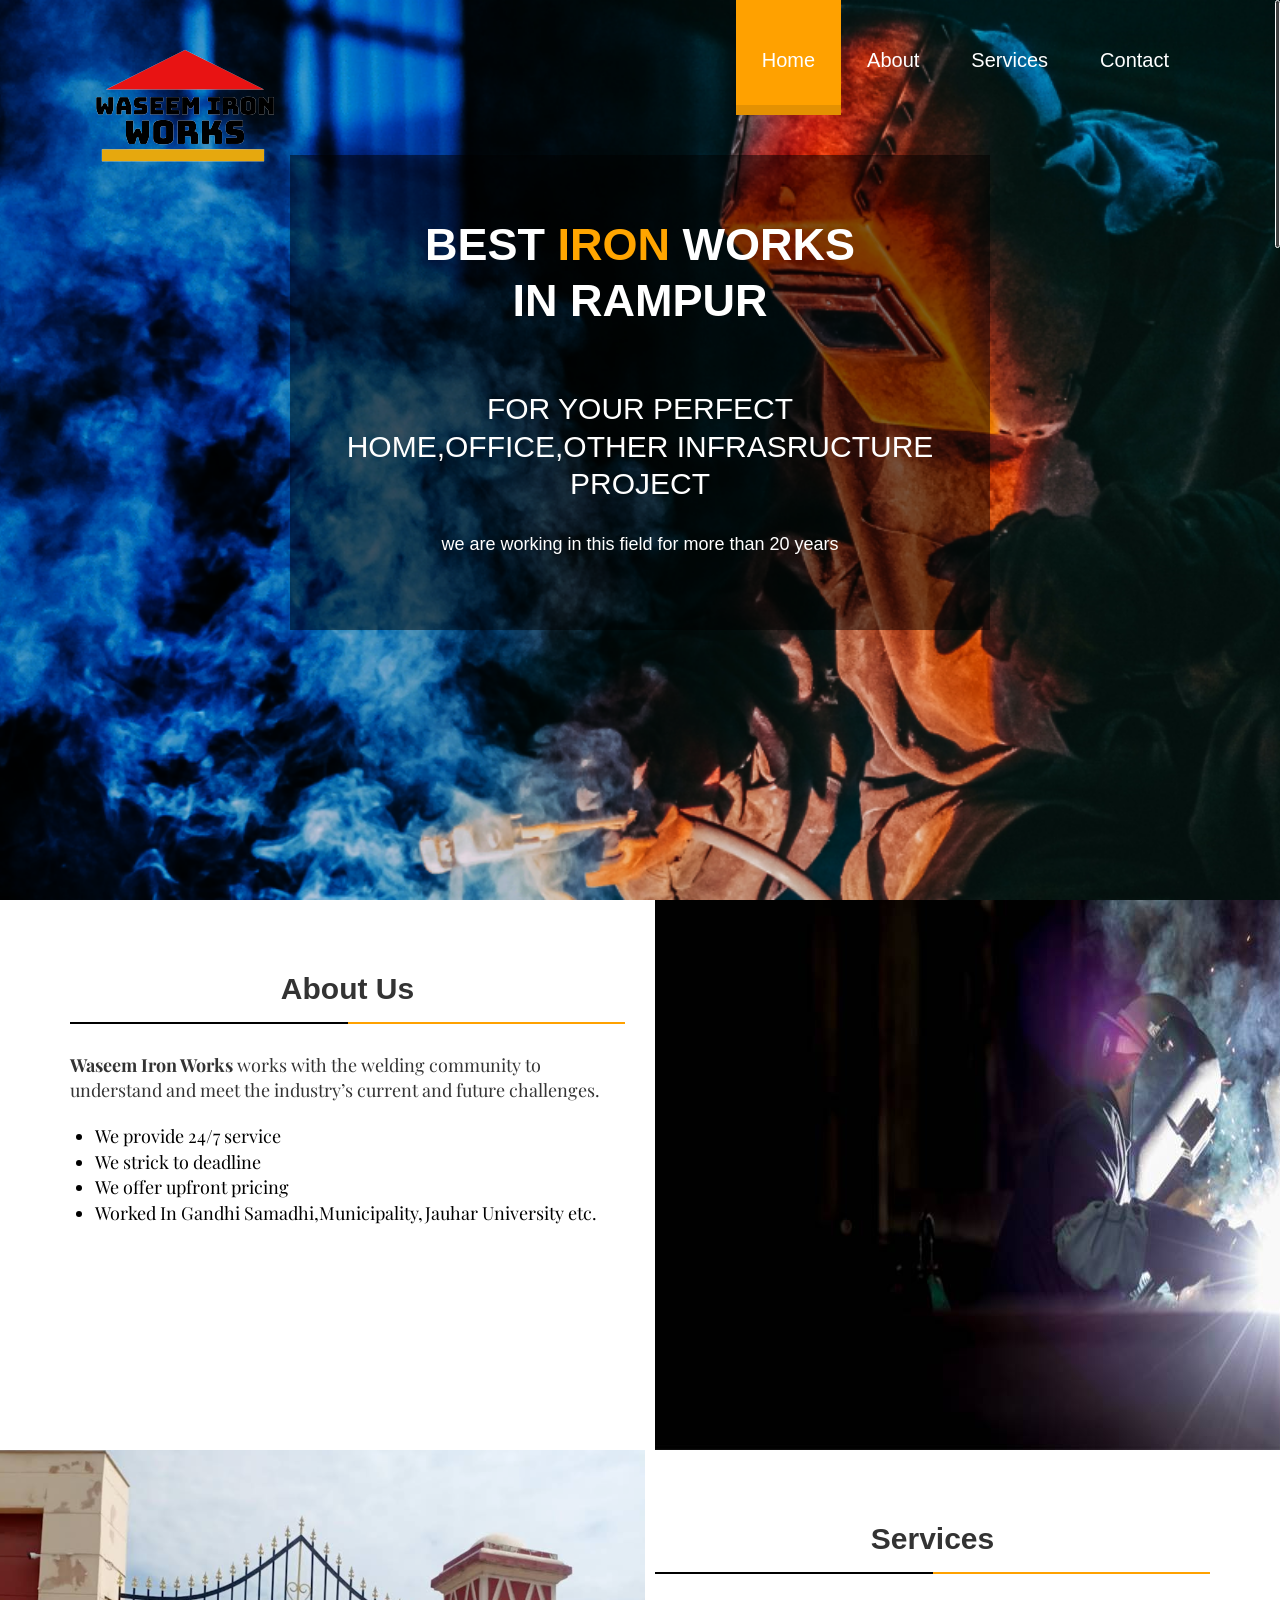
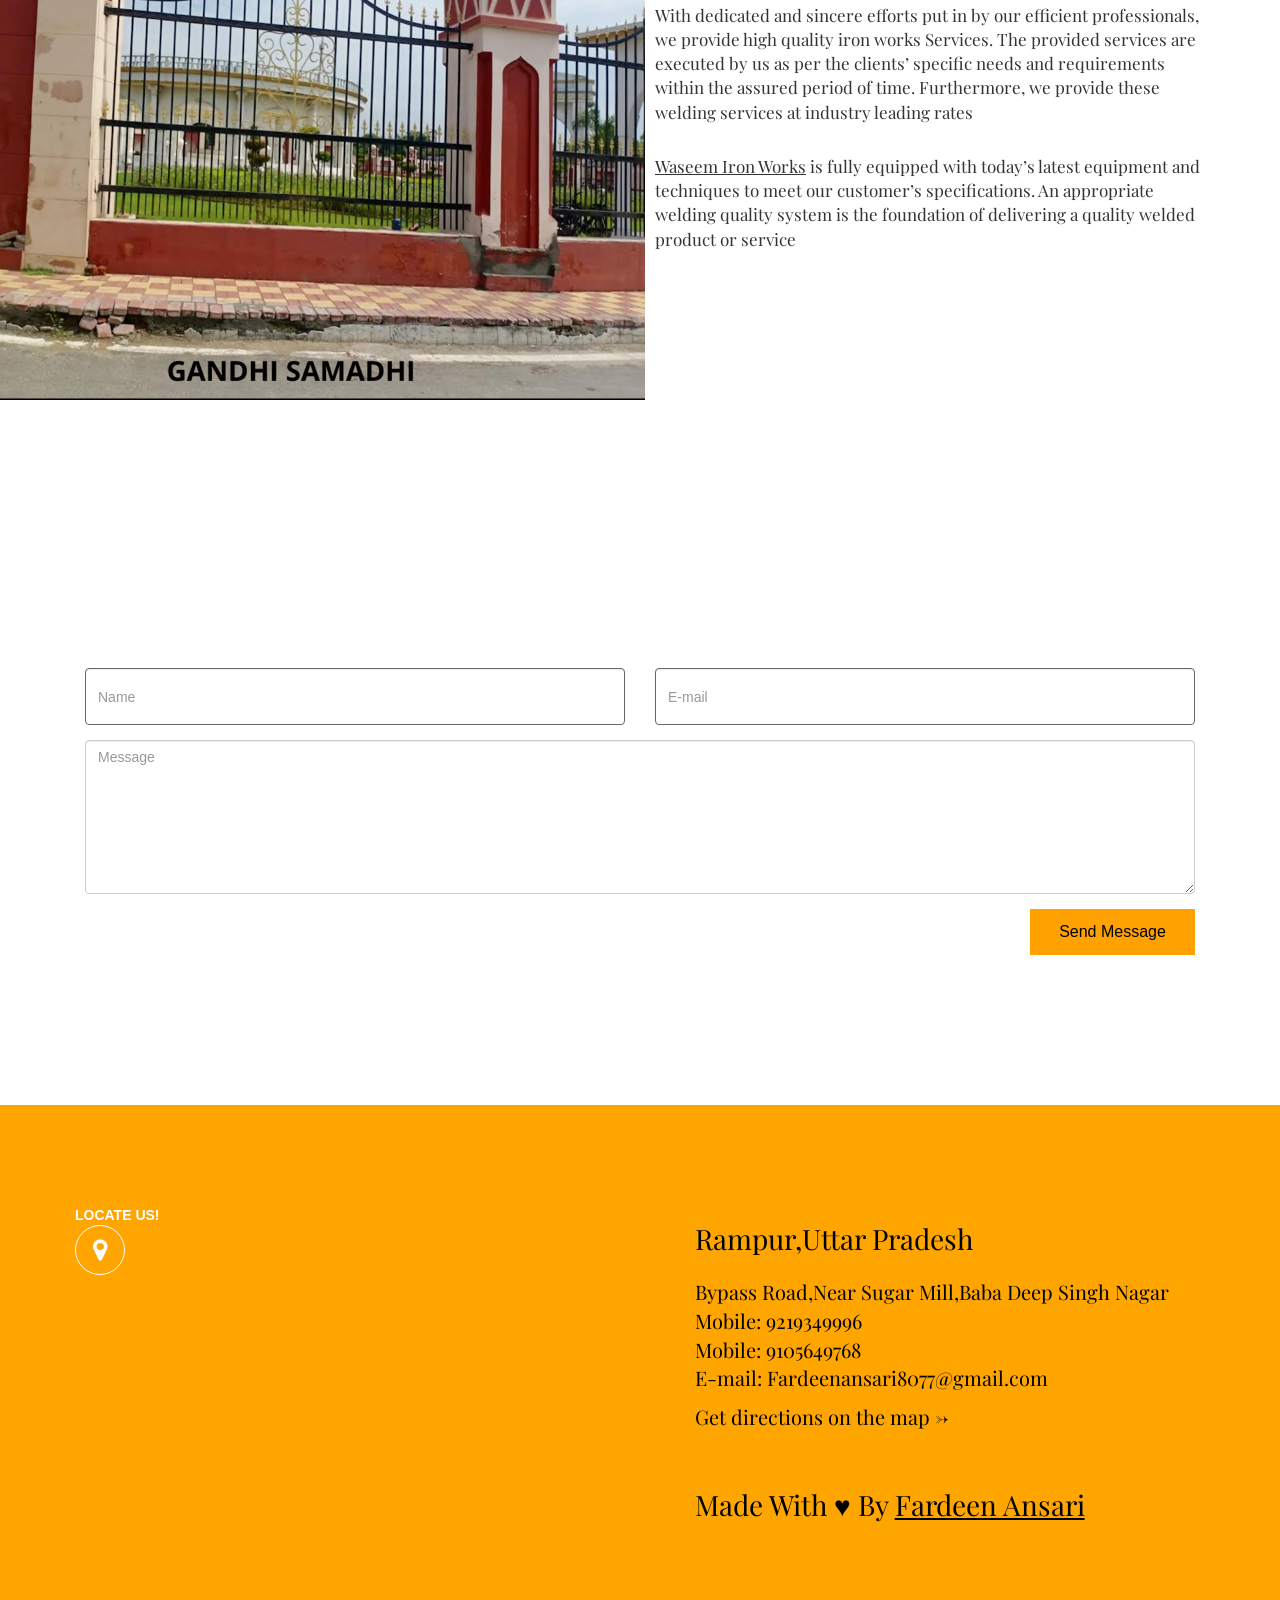
==== index.html @ 5ea8004b "Add files via upload" ====
<!DOCTYPE html>
<!--
	Be by TEMPLATE STOCK
	templatestock.co @templatestock
	Released for free under the Creative Commons Attribution 3.0 license (templated.co/license)
-->
<html lang="en">

<head>
    <script async src="https://pagead2.googlesyndication.com/pagead/js/adsbygoogle.js?client=ca-pub-7844459286275274"
     crossorigin="anonymous"></script>
    <!-- Global site tag (gtag.js) - Google Analytics -->
<script async src="https://www.googletagmanager.com/gtag/js?id=G-EFXDH7WCR5"></script>
<script>
  window.dataLayer = window.dataLayer || [];
  function gtag(){dataLayer.push(arguments);}
  gtag('js', new Date());

  gtag('config', 'G-EFXDH7WCR5');
</script>
<script>(function(w,d,s,l,i){w[l]=w[l]||[];w[l].push({'gtm.start':
new Date().getTime(),event:'gtm.js'});var f=d.getElementsByTagName(s)[0],
j=d.createElement(s),dl=l!='dataLayer'?'&l='+l:'';j.async=true;j.src=
'https://www.googletagmanager.com/gtm.js?id='+i+dl;f.parentNode.insertBefore(j,f);
})(window,document,'script','dataLayer','GTM-P49RJPG');</script>
<!-- End Google Tag Manager -->
    <meta charset="utf-8">
    <meta http-equiv="X-UA-Compatible" content="IE=edge">
    <meta name="viewport" content="width=device-width, initial-scale=1">
    <meta name="description" content="">
    <meta name="author" content="">
    <title>Waseem Iron Works| Best iron work in Rampur</title>
    <link rel="shortcut icon" type="image/png" href="assets/img/android-icon-96x96.png">

    <!-- =============== Bootstrap Core CSS =============== -->
    <link rel="stylesheet" href="assets/css/bootstrap.min.css" type="text/css">
    <!-- =============== fonts awesome =============== -->
    <link rel="stylesheet" href="assets/font/css/font-awesome.min.css" type="text/css">
    <!-- =============== Plugin CSS =============== -->
    <link rel="stylesheet" href="assets/css/animate.min.css" type="text/css">
    <!-- =============== Custom CSS =============== -->
    <link rel="stylesheet" href="assets/css/style.css" type="text/css">
    <!-- =============== Owl Carousel Assets =============== -->
    <link href="assets/owl-carousel/owl.carousel.css" rel="stylesheet">
    <link href="assets/owl-carousel/owl.theme.css" rel="stylesheet">
	
	 <link rel="stylesheet" href="assets/css/isotope-docs.css" media="screen">
	  <link rel="stylesheet" href="assets/css/baguetteBox.css">
      <link rel="preconnect" href="https://fonts.googleapis.com">
<link rel="preconnect" href="https://fonts.gstatic.com" crossorigin>
<link href="https://fonts.googleapis.com/css2?family=Playfair+Display:wght@600&display=swap" rel="stylesheet">
<meta name="google-site-verification" content="4wvTnn_7hhYgjQVnH9jibUwGyBnIuCoTpG7QRl6YNvE" />

    <!-- HTML5 Shim and Respond.js IE8 support of HTML5 elements and media queries -->
    <!-- WARNING: Respond.js doesn't work if you view the page via file:// -->
    <!--[if lt IE 9]>
        <script src="https://oss.maxcdn.com/libs/html5shiv/3.7.0/html5shiv.js"></script>
        <script src="https://oss.maxcdn.com/libs/respond.js/1.4.2/respond.min.js"></script>
    <![endif]-->
	
</head>

<body>
    <!-- Google Tag Manager (noscript) -->
<noscript><iframe src="https://www.googletagmanager.com/ns.html?id=GTM-P49RJPG"
height="0" width="0" style="display:none;visibility:hidden"></iframe></noscript>
<!-- End Google Tag Manager (noscript) -->
    <!-- =============== Preloader =============== -->
    <div id="preloader">
        <div id="loading">
		<img width="256" height="32" src="assets/img/loading-cylon-red.svg">	
        </div>
    </div>
    <!-- =============== nav =============== -->
    <nav id="mainNav" class="navbar navbar-default navbar-fixed-top">
        <div class="container">
            <div class="container-fluid">
                <!-- Brand and toggle get grouped for better mobile display -->
                <div class="navbar-header">
                    <button type="button" class="navbar-toggle collapsed" data-toggle="collapse" data-target="#bs-example-navbar-collapse-1">
                        <span class="sr-only">Toggle navigation</span>
                        <span class="icon-bar"></span>
                        <span class="icon-bar"></span>
                        <span class="icon-bar"></span>
                    </button>
                    <a class="navbar-brand" href="#"><img src="assets/img/logo.png" alt="Logo">
                    </a>
                </div>

                <!-- Collect the nav links, forms, and other content for toggling -->

                <div class="collapse navbar-collapse" id="bs-example-navbar-collapse-1">
                    <ul class="nav navbar-nav navbar-right">
						<li>
                            <a class="page-scroll" href="#home">Home</a>
                        </li>
                        <li>
                            <a class="page-scroll" href="#about">About</a>
                        </li>
                        <li>
                            <a class="page-scroll" href="#Services">Services</a>
                        </li>
                    	<li>
                            <a class="page-scroll" href="#contact">Contact</a>
                        </li>
                    </ul>
                </div>
                <!-- =============== navbar-collapse =============== -->

            </div>
        </div>
        <!-- =============== container-fluid =============== -->
    </nav>
    <!-- =============== header =============== -->
    <header id="home" class="header">
		<!-- =============== container =============== -->
        <div class="container">
            <div class="header-content row">
				

				<div id="owl-demo" class="owl-carousel header1">
				  <div>
				  <div class="col-xs-12 col-sm-6 col-md-6 header-text">
                    <h2 class="wow bounceIn animated" data-wow-delay=".40s">BEST <span>IRON</span> WORKS <br/>IN RAMPUR</h2>
                    <h3 class="wow bounceIn animated" data-wow-delay=".50s">FOR YOUR PERFECT HOME,OFFICE,OTHER INFRASRUCTURE PROJECT </h3>
                    <p class="wow bounceIn animated" data-wow-delay=".60s">we are working in this field for more than 20 years</p>
                    <p>
                        
                        </div>
                    </p>
					</div>               
				</div>
				 <div>
				  <div class="col-xs-12 col-sm-6 col-md-6 header-text">
                    <h2 class="wow bounceIn animated" data-wow-delay=".40s">FRIENDLY <span>THIS</span> FOR <br/>YOUR WEBSITE</h2>
                    <h3 class="wow bounceIn animated" data-wow-delay=".50s">FOR YOUR WEBSITE </h3>
                    <p class="wow bounceIn animated" data-wow-delay=".60s">Lorem ipsum dolor sit amet, consectetur adipiscing elit.We ensure sit amet, consectetur adipiscing elit</p>
                    <p>
                
                        </div>
                    
					               
				</div>
				</div>				 
				</div>


                
        </div>
		<!-- =============== container end =============== -->
    </header>
    <!-- =============== About =============== -->
    <section id="about" class="">
		<!-- =============== container =============== -->
        <div class="container">            
            <div class="row">
                <div class="col-xs-12 col-sm-12 col-md-6 wow fadeInDown animated" data-wow-delay=".5s">
                   <h2>About Us</h2>
				   <p> <b>Waseem Iron Works</b> works with the welding community to understand and meet the industry’s current and future challenges. </p>
				   <ul>
					   <li>We provide 24/7 service</li>
					   <li>We strick to deadline</li>
					   <li>We offer upfront pricing</li>
					   <li>Worked In Gandhi Samadhi,Municipality,Jauhar University etc.</li>
				   </ul>
                  </div>
                  <div class="col-xs-12 col-sm-12 col-md-6 wow fadeInRight animated" data-wow-delay=".5s">
                     <img src="assets/img/about-img.jpg"/>               
                  </div>     
            </div>
        </div>   
		<!-- =============== container end =============== -->		
      
		<!-- =============== container end =============== -->		
    </section>	
	<!-- =============== Services =============== -->
    <section id="Services" class="">
		<!-- =============== container =============== -->
        <div class="container">            
            <div class="row">
			 <div class="col-xs-12 col-sm-12 col-md-6 wow fadeInLeft animated" data-wow-delay=".5s">
                     <img src="assets/img/services-img.jpg" class="img-left"/>               
                  </div>     
                <div class="col-xs-12 col-sm-12 col-md-6 wow fadeInRight animated" data-wow-delay=".5s">
                   <h2>Services</h2>
				   <p>With dedicated and sincere efforts put in by our efficient professionals, we provide high quality iron works Services. The provided services are executed by us as per the clients’ specific needs and requirements within the assured period of time. Furthermore, we provide these welding services at industry leading rates </p>
				   <p><u>Waseem Iron Works</u> is fully equipped with today’s latest equipment and techniques to meet our customer’s specifications. An appropriate welding quality system is the foundation of delivering a quality welded product or service</p>
                  </div>
                 
            </div>
        </div>   
		<!-- =============== container end =============== -->		
    </section>	
	<!-- =============== for box =============== -->		
	
		<!-- =============== container end =============== -->		
    </section>	
	<section id="contact">
	<!-- =============== container =============== -->
		<div class="container">
			    <div class="row">
                <div class="title">
				<h2>Contact</h2>
				<p>Meet some of our lovely, passionate, positive people.</p>
				</div>
			</div>

			<div class="row">

				<div class="col-xs-12 col-sm-12 col-md-12 wow bounceIn animated" data-wow-delay=".1s">

					<form action="https://formspree.io/f/xvolgdje" method="post">
						<div class="ajax-hidden">
							<div class="col-xs-12 col-sm-6 col-md-6 form-group wow fadeInUp animated">
								<label for="c_name" class="sr-only">Name</label>
								<input type="text" placeholder="Name" name="name" class="form-control" id="name" required="">
							</div>

							<div data-wow-delay=".1s" class="col-xs-12 col-sm-6 col-md-6 form-group wow fadeInUp animated">
								<label for="c_email" class="sr-only">Email</label>
								<input type="email" placeholder="E-mail" name="email" class="form-control" id="email" pattern="^[A-Za-z0-9](([_\.\-]?[a-zA-Z0-9]+)*)@([A-Za-z0-9]+)(([\.\-]?[a-zA-Z0-9]+)*)\.([A-Za-z]{2,})$" placeholder="e.g. info@envato.com" required="">
							</div>

							<div data-wow-delay=".2s" class="col-xs-12 col-sm-12 col-md-12 form-group wow fadeInUp animated">
								<textarea placeholder="Message" rows="7" name="description" id="description" class="form-control" required=""></textarea>
							</div>

							<button data-wow-delay=".3s" class="btn btn-sm btn-block wow fadeInUp animated" type="submit">Send Message</button>
						</div>
						<div class="ajax-response"></div>
					</form>

				</div>              
			</div>
		</div><!-- =============== container end =============== -->
	</section>
    <!-- Footer -->
    <footer id="footer">
	<!-- =============== container =============== -->
    <div class="container">
			    <div class="row">
                <div class="col-xs-12 col-sm-6 col-md-6">

					<ul class="social-links">
						<li><b>LOCATE US!</b><a class="wow fadeInUp animated" href="https://maps.app.goo.gl/mHRNNnncvB9kz7UU8" target="_blank" style="visibility: visible; animation-name: fadeInUp;"><i class="fa fa-map-marker"></i></a></li>
                    </ul>
					

                    

				</div>
				<div data-wow-delay=".6s" class="col-xs-12 col-sm-6 col-md-6 wow bounceIn  animated" style="visibility: visible; animation-delay: 0.6s; animation-name: bounceIn;">

					  <section class="widget widget_text" id="text-15">
                         <h3 class="widget-title">Rampur,Uttar Pradesh</h3> <div class="textwidget">Bypass Road,Near Sugar Mill,Baba Deep Singh Nagar<br>
                        <p>Mobile: 9219349996<br>
                        Mobile: 9105649768<br>
                        E-mail: Fardeenansari8077@gmail.com</a></p>

                        <a href="https://maps.app.goo.gl/mHRNNnncvB9kz7UU8"target="_blank">Get directions on the map</a> →</div>
                        
                        <h3>Made With &hearts; By <u>Fardeen Ansari</u></h3>
                    </section>

				</div>
			</div>
    </div><!-- =============== container end =============== -->
	</footer>    
	<!-- =============== jQuery =============== -->
    <script src="assets/js/jquery.js"></script>
	 <script src="assets/js/isotope-docs.min.js"></script>
    <!-- =============== Bootstrap Core JavaScript =============== -->
    <script src="assets/js/bootstrap.min.js"></script>
    <!-- =============== Plugin JavaScript =============== -->
    <script src="assets/js/jquery.easing.min.js"></script>
    <script src="assets/js/jquery.fittext.js"></script>
    <script src="assets/js/wow.min.js"></script> 
	<!-- =============== owl carousel =============== -->
    <script src="assets/owl-carousel/owl.carousel.js"></script>  
	<!-- Isotope does NOT require jQuery. But it does make things easier -->

<script src="assets/js/baguetteBox.js" async></script>
<script src="assets/js/plugins.js" async></script>
 
    <!-- =============== Custom Theme JavaScript =============== -->
    <script src="assets/js/creative.js">	</script> 
<script src="assets/js/jquery.nicescroll.min.js"></script>

<script>
  $(document).ready(function() {
  
	var nice = $("html").niceScroll();  // The document page (body)
	
	$("#div1").html($("#div1").html()+' '+nice.version);
    
    $("#boxscroll").niceScroll({cursorborder:"",cursorcolor:"#00F",boxzoom:true}); // First scrollable DIV

    $("#boxscroll2").niceScroll("#contentscroll2",{cursorcolor:"#F00",cursoropacitymax:0.7,boxzoom:true,touchbehavior:true});  // Second scrollable DIV
    $("#boxframe").niceScroll("#boxscroll3",{cursorcolor:"#0F0",cursoropacitymax:0.7,boxzoom:true,touchbehavior:true});  // This is an IFrame (iPad compatible)
	
    $("#boxscroll4").niceScroll("#boxscroll4 .wrapper",{boxzoom:true});  // hw acceleration enabled when using wrapper
    
  });
</script>
<script>
window.onload = function() {
    if(typeof oldIE === 'undefined' && Object.keys)
        hljs.initHighlighting();

    baguetteBox.run('.baguetteBoxOne');
    baguetteBox.run('.baguetteBoxTwo');
    baguetteBox.run('.baguetteBoxThree', {
        animation: 'fadeIn'
    });
    baguetteBox.run('.baguetteBoxFour', {
        buttons: false
    });
    baguetteBox.run('.baguetteBoxFive', {
        captions: function(element) {
            return element.getElementsByTagName('img')[0].alt;
        }
    });
};
</script>
</body>
</html>
---- assets/css/style.css ----
/*
	Be by TEMPLATE STOCK
	templatestock.co @templatestock
	Released for free under the Creative Commons Attribution 3.0 license (templated.co/license)

*/
html,
body {
    width: 100%;
    height: 100%;
    font-family: arial;
    font-size:14px;
}

a {
    transition: all 0.35s ease 0s;
    -webkit-transition: all 0.35s ease 0s;
     -moz-transition: all 0.35s ease 0s;
}
#loading {
    height: 200px;
    left: 50%;
    margin: -100px 0 0 -100px;
    position: absolute;
    top: 50%;
    width: 200px;
}
#preloader {
    background: #fff none repeat scroll 0 0;
    bottom: 0;
    left: 0;
    position: fixed;
    right: 0;
    top: 0;
    z-index: 9999;
}
.title {
    text-align: center;
	padding-bottom: 70px;
	position: relative;
}
.header {
   background: rgba(0, 0, 0, 0) url("../img/header.jpg") repeat fixed center 0 / cover  ;
    color: #fff;
    height: 100%;
    overflow: hidden;
    transition: all 0.35s ease 0s;
}
.header2 {
   background: rgba(0, 0, 0, 0) url("../img/header2.jpg") repeat fixed center bottom / cover  ;
    color: #fff;
    height: 100%;
    overflow: hidden;
    transition: all 0.35s ease 0s;
}

.logo{
    float: left;
    text-align: center;
    width: 100%;
}
nav {
    background: #fff none repeat scroll 0 0 !important;
    border: 0 none !important;
    border-radius: 0 !important;
    float: left;
    width: 100%;
}
.size
{
font-size:45px;
color:#fff;
}
.navbar-nav {
    float: left;
    font-size: 16px;
    margin: 0;   
}
.img-left {
    left: -164px;
    position:relative;
}
.navbar-nav > li > a {
    padding-bottom: 15px;
    padding-top: 15px;
}
.navbar-default {
    background: rgba(0, 0, 0, 0) none repeat scroll 0 0 !important;
}
.navbar-default .navbar-nav > .active > a, .navbar-default .navbar-nav > .active > a:focus, .navbar-default .navbar-nav > .active > a:hover {
    background-color: #ffa100;
    border-bottom: 10px solid #e49102;
    color: #fff;
}
.affix
{
 background: rgba(0, 0, 0, 0.9) none repeat scroll 0 0 !important;
transition: all 0.35s ease 0s;
}
.navbar-default .navbar-nav > li > a {
    color: #fff;
    font-size: 20px;
    padding: 50px 26px 35px;
}
.navbar-default .navbar-nav > li > a:focus, .navbar-default .navbar-nav > li > a:hover {
     background-color: #ffa100;
    border-bottom: 10px solid #e49102;
    color: #fff;
}
.header-text {
    background: rgba(0, 0, 0, 0.5) none repeat scroll 0 0;
    display: block;
    float: none;
    font-size: 18px;
    margin: 150px auto;
    padding: 42px !important;
    text-align: center;
    width: 700px;
}
.header-text h2 {
    font-size: 45px;
	margin-bottom:30px;
}
.header-text h3 {
    font-size: 30px;
	margin-bottom:30px;
}
.header-text p {
	margin-bottom:30px;
}
.header-text h2 span {
    color: orange;
}
.header-btn {
    border: 2px solid #fff;
    color: #fff;
    display: block;
    font-size: 22px;
    line-height: 42px;
    margin: 50px auto auto;
    text-align: center;
    width: 235px;
	transition: all 0.35s ease 0s;
}
.header-btn:hover {
    border: 2px solid #ff6000;
    color: #ff6000;
	text-decoration:none;
	transition: all 0.35s ease 0s;
}
.btn-ornge {
    background: rgba(0, 0, 0, 0) none repeat scroll 0 0;
    border: 2px solid;
    border-radius: 0;
    width: 250px;
	font-size:18px;
	transition: all 0.35s ease 0s;
}
.btn-ornge:hover {   
    border: 2px solid #ffae00;    
	color:#ffae00;
	background: rgba(0, 0, 0, 0) none repeat scroll 0 0;
	transition: all 0.35s ease 0s;
}

#about {
    overflow: hidden;
}
#about h2 {
    padding: 50px 0 25px;
    position: relative;
    text-align: center;
    width: 100%;
}
#about h2::before {
    background: #000 none repeat scroll 0 0;
    bottom: 9px;
    content: "";
    height: 2px;
    position: absolute;
    width: 100%;
	left:0;
}
#about h2::after {
    background: #ffa100 none repeat scroll 0 0;
    bottom: 9px;
    content: "";
    height: 2px;
    position: absolute;
    right: 0;
    width: 50%;
    z-index: 999;
    font-family: 'Playfair Display', serif;
}
#about p {
    font-size: 18px;
    padding: 10px 0;
    text-align: left;
    font-family: 'Playfair Display', serif;
}
#about li{
    color: black;
    font-size: 18px;
    text-align: left;
    font-family: 'Playfair Display', serif;
}
/*----------- team ------------*/

#team {
   background: url("../img/team-bg.jpg") no-repeat scroll center bottom / cover ;
    color: #fff;
    overflow: hidden;
	padding:100px 0 220px;
    transition: all 0.35s ease 0s;
}
.t-box {
    background: #fff none repeat scroll 0 0;
    color: #000;
    float: left;
    padding: 0 0 22px;
    text-align: center;
    width: 100%;
}
.timg > img {
    width: 100%;
}
.t-box .social-links {
padding:0px;
margin:20px 0 0 0px;  
}
.t-box .social-links > li {
    display: inline;
    font-size: 25px;
    padding: 8px;
}
.t-box .social-links a {
    color: #ffa100;
}
.t-box .social-links a:hover {
    color: #333;
}
.timg {
    position: relative;
	  transition: all 0.35s ease 0s;
}
.timg:hover::after {
    background: rgba(0, 0, 0, 0.5) none repeat scroll 0 0;
    content: "";
    height: 100%;
    left: 0;
    position: absolute;
    top: 0;
    width: 100%;
}
/*----------- services ------------*/

#Services {
    overflow: hidden;
}
#Services h2 {
    padding: 50px 0 25px;
    position: relative;
    text-align: center;
    width: 100%;
}
#Services h2::before {
    background: #000 none repeat scroll 0 0;
    bottom: 9px;
    content: "";
    height: 2px;
    position: absolute;
    width: 100%;
	left:0;
}
#Services h2::after {
    background: #ffa100 none repeat scroll 0 0;
    bottom: 9px;
    content: "";
    height: 2px;
    position: absolute;
    right: 0;
    width: 50%;
    z-index: 999;
}
#Services p {
    font-size: 17px;
    padding: 10px 0;
    text-align: left;
    font-family: 'Playfair Display', serif;
}
/*----------- for box ------------*/
.for-box
{
 background: url("../img/services-bg.jpg") no-repeat scroll center bottom / cover ;
padding-top:200px;
background-attachment:fixed;
padding-bottom:100px;
	overflow:hidden;
}
.for-box-crecl {
    background: #fff none repeat scroll 0 0;
    border-radius: 50%;
    color: #000;
    font-size: 51px;
    height: 100px;
    left: 35%;
    line-height: 104px;
    margin: auto;
    position: absolute;
    text-align: center;
	top: -58px;
	z-index:999;
    width: 100px;
}

.for-box .clr1
{
background:#3ec441;
color:#fff;
padding: 50px 0 50px;
text-align:center;
overflow:hidden;
position:relative;
}
.for-box .clr1::before
{
position:absolute;
content:"";
width:100%;
height:40%;
background:#08ac0d;
left:0;
top: -20px;
transform: skewY(171.5deg);
}
.clr1-a {
    background: #3ec441 none repeat scroll 0 0;
    left: 0;
    padding: 10px;
    position: absolute;
    width: 100%;
}
.clr1-a::after {
    background: #08ac0d none repeat scroll 0 0;
    content: "";
    height: 137%;
    position: absolute;
    right: 0;
    top: 15px;
    transform: skewY(-5.5deg);
    width: 100%;
    z-index: -1;
}
.clr1-a {
    background: #fff none repeat scroll 0 0;
    color: #fff;
    float: left;
    font-size: 31px;
    left: 0;
    overflow: hidden;
    padding: 10px;
    position: absolute;
    width: 101%;
    z-index: 999;
}
.for-box .clr2
{
background:#ff8500;
color:#fff;
padding: 50px 0 50px;
text-align:center;
overflow:hidden;
position:relative;

}
.for-box .clr2::before
{
position:absolute;
content:"";
width:100%;
height:40%;
background:#da7104;
left:0;
top: -20px;
transform: skewY(171.5deg);
}
.clr2-a::after {
    background: #ff8500 none repeat scroll 0 0;
    content: "";
    height: 137%;
    position: absolute;
    right: 0;
    top: 15px;
    transform: skewY(-5.5deg);
    width: 100%;
    z-index: -1;
}
.clr2-a {
    background: #fff none repeat scroll 0 0;
    color: #fff;
    float: left;
    font-size: 31px;
    left: 0;
    overflow: hidden;
    padding: 10px;
    position: absolute;
    width: 101%;
    z-index: 999;
}
.for-box .clr3
{
background:#0195ff;
color:#fff;
text-align:center;
padding: 50px 0 50px;
overflow:hidden;
position:relative;

}
.for-box .clr3::before
{
position:absolute;
content:"";
width:100%;
height:40%;
background:#0482d9;
left:0;
top: -20px;
transform: skewY(171.5deg);
}
.clr3-a::after {
    background: #0195ff none repeat scroll 0 0;
    content: "";
    height: 137%;
    position: absolute;
    right: 0;
    top: 15px;
    transform: skewY(-5.5deg);
    width: 100%;
    z-index: -1;
}
.clr3-a {
    background: #fff none repeat scroll 0 0;
    color: #fff;
    float: left;
    font-size: 31px;
    left: 0;
    overflow: hidden;
    padding: 10px;
    position: absolute;
    width: 101%;
    z-index: 999;
}
.for-box .clr4
{
background:#ff6100;
color:#fff;
padding: 50px 0 50px;
text-align:center;
overflow:hidden;
position:relative;
}
.for-box .clr4::before
{
position:absolute;
content:"";
width:100%;
height:40%;
background:#cf5105;
left:0;
top: -20px;
transform: skewY(171.5deg);
}
.clr4-a::after {
    background: #ff6100 none repeat scroll 0 0;
    content: "";
    height: 137%;
    position: absolute;
    right: 0;
    top: 15px;
    transform: skewY(-5.5deg);
    width: 100%;
    z-index: -1;
}
.clr4-a {
    background: #fff none repeat scroll 0 0;
    color: #fff;
    float: left;
    font-size: 31px;
    left: 0;
    overflow: hidden;
    padding: 10px;
    position: absolute;
    width: 101%;
    z-index: 999;
}
.wbox {
    background: #fff none repeat scroll 0 0;
    margin-bottom: 100px;
    padding: 20px 20px 60px;
    position: relative;
	overflow: hidden;
    text-align: center;
}
.wbox  p
{
padding:10px;
}
/*----------- owl ------------*/
#owl-demo .owl-item div{
      padding:5px;
    }
#owl-demo .owl-item img{
      display: block;
      width: 100%;
      height: auto;
      -webkit-border-radius: 3px;
      -moz-border-radius: 3px;
      border-radius: 3px;
}
.owl-theme .owl-controls .owl-buttons div {
    background: rgba(255, 255, 255, 0.08) none repeat scroll 0 0 !important;
    color: #ffa100 !important;    
    font-size: 65px !important;
    opacity: 1 !important;
}
.owl-theme .owl-controls .owl-buttons div:hover {
    background: #ffa100 none repeat scroll 0 0 !important;
    color: #fff !important;    
    font-size: 65px !important;
    opacity: 1 !important;
}
.owl-buttons {
    position: absolute;
    top: 50%;
    width: 100%;
}
.owl-prev {
    left: 0;
    position: absolute;
}
.owl-next {
    right: 0;
    position: absolute;
}
.owl-pagination {
    visibility: hidden;
}
/*----------- counter ------------*/
.counter {
    background: #222 none repeat scroll 0 0;
    color: #fff;
    padding: 100px 0;
    text-align: center;
}
.counter .size {
    color: #f3ba08;
    font-size: 45px;
}
.counter span {
    color: #ff8400;
    font-size: 20px;
}
/*----------- gallery ------------*/
#Gallery {
    padding: 150px 0 0;
	overflow:hidden;
}
#controls ul li {
    float:left;
    margin-right:20px;
}
#container {
    clear:both;
}
.hover-img {
    background: #000 none repeat scroll 0 0;
    height: 96%;
    left: 6px;
    margin: 8px 5px;
    opacity: 0;
    position: absolute;
    text-align: center;
    top: 0px;
    width: 96%;
	transition: all 0.32s ease 0s;
}
.hover-img:hover {
    background: rgba(0, 0, 0, 0.4) none repeat scroll 0 0;
    position: absolute;
    text-align: center;
    top: 0;
	opacity: 1;
	 color: #fff;
	 padding: 20% 0 0;
	border:1px solid #333;
}
.hover-img:hover .camera {
    color: #fff;
    font-size: 50px;
    padding: 5% 0 0;
    transition: all 0.3s ease 0s;
}
.element-item {
width:25%;
height:320px;
    background: rgba(0, 0, 0, 0) none repeat scroll 0 0 !important;
}
/*----------- blog single ------------*/
.blog-header {
    background: rgba(0, 0, 0, 0) url("../img/header4.jpg") repeat fixed center bottom / cover ;
    color: #fff;
    overflow: hidden;
    padding: 300px 0 150px;
    position: relative;
    transition: all 0.35s ease 0s;
	margin-bottom:100px;
}
.blog-header::before {
    background:rgba(0, 0, 0, 0.73) none repeat scroll 0 0;
    content: "";
    height: 100%;
    left: 0;
    position: absolute;
    top: 0;
    width: 100%;
}
.blog-header h1 {
    position: relative;
    text-align: center;
    width: 100%;
}
.bs-blog-detail a {
    color: #777;
    display: inline-block;
}
.bs-blog-text {
    color: #555;
    font-weight: 300;
    margin-top: 25px;
}
.bs-blog-img {
    display: inline-block;
    width: 100%;
}
.bs-blog-img > img {
    width: 100%;
}
.bs-blog-name a {
    color: #565656;
    display: inline-block;
}
.bs-blog-name {
    font-size: 19px;
    font-weight: 300;
    padding-left: 75px;
}
.bs-blog-naz {
    display: inline-block;
    margin-top: 20px;
    width: 100%;
}
.bs-blog-type {
    border-right: 1px solid #eee;
    color: #5ac8fb;
    float: left;
    font-size: 40px;
    line-height: 1.5;
    padding-right: 10px;
}
.bs-blog-name {
    font-size: 18px;
    font-weight: 300;
    padding-left: 75px;
}
.bs-blog-detail {
    color: #999;
    font-size: 12px;
    font-weight: 300;
    margin-left: 75px;
    margin-top: 5px;
}
.bs-blog-text {
    color: #555;
    font-weight: 300;
    margin-top: 25px;
}
blockquote {
    border-left: 2px solid #eee;
    font-size: 16px;
    font-weight: 300;
    margin: 25px 0;
}
.tags-blog-single {
    display: inline-block;
}
.tags-blog li {
    border: 1px solid #eee;
    display: inline-block;
    margin-bottom: 8px;
    margin-right: 5px;
    padding: 3px 8px;
}
.tags-blog li a {
    color: #555;
    font-weight: 300;
}
.soc-blog-single {
    display: inline-block;
    
}
.soc-blog {
    
    list-style: outside none none;
    padding: 0;
}
.soc-blog li {
    background: #fff none repeat scroll 0 0;
    border: 1px solid #eee;
    border-radius: 2px;
    float: left;
    font-size: 17px;
    height: 30px;
    line-height: 30px;
    margin-right: 5px;
    text-align: center;
    width: 35px;
}
.marg50 {
    margin-top: 50px;
}
.marg25 {
    margin-top: 25px;
}
.img-author {
    float: left;
}
.name-author {
    display: inline-block;
    font-size: 19px;
    font-weight: 300;
    margin-left: 20px;
}
.text-author {
    font-size: 12.5px;
    font-weight: 300;
    margin-left: 100px;
    margin-top: 5px;
}
.bs-blog-line {
    border-top: 1px solid #eee;
    float: left;
    margin: 50px 0;
    width: 100%;
}
.comm_name {
    color: #5ac8fb;
    font-size: 16px;
    font-weight: 300;
}
.comm_name span {
    color: #555;
    font-size: 11px;
}
.img_comm {
    border-radius: 2px;
    float: left;
    height: 80px;
    margin-bottom: 10px;
    margin-right: 50px;
    width: 80px;
}
.comment {
    float: left;
    padding: 30px 0;
    width: 100%;
}
.comment-inner {
    float: left;
    margin-bottom: 20px;
    margin-left: 130px;
    margin-top: 20px;
}
.input-def {
    border: 1px solid #eee;
    margin-bottom: 10px;
    outline: medium none;
    padding: 15px 10px;
    width: 50%;
}
.input-def-textarea {
    border: 1px solid #eee;
    margin-bottom: 10px;
    outline: medium none;
    padding: 5px 10px;
    width: 65%;
}
.text_cont {
    font-weight: 300;
}
.soc-blog li a {
    color: #797979;
}
.soc-blog-single {
    display: inline-block;
    
}
.author-bio {
      background: #f9f9f9 none repeat scroll 0 0;
    border: 1px dashed #ddd;
    display: inline-block;
    margin-top: 30px;
    padding: 28px;
    width: 100%;
}
.bs-blog-line-com {
    border-top: 1px solid #eee;
    float: left;
    margin: 25px 0;
    width: 100%;
}
.tags-blog {
    padding: 0;
}
/*----------- blog ------------*/

#blog {
   background: #ffa100;
    color: #fff;
    overflow: hidden;
	padding:100px 0 220px;
    transition: all 0.35s ease 0s;
	position:relative;
}
#blog::before {
   background: #333 none repeat scroll 0 0;
    content: "";
    height: 40%;
    left: -90px;
    position: absolute;
    top: -178px;
    transform: skewX(110deg);
    width: 100%;
}
.blog-img > img {
    width: 100%;
	  border-radius: 5px;
	position:absolute;
}
.data {
    color: #383838;
    float: left;
    font-size: 50px;
    padding-right: 20px;
	position:relative;
}
.data::before {
    border-right: 1px solid;
    content: "";
    height: 100%;
    position: absolute;
    right: 0;
    top: 0;
    transform: skewX(-20deg);
}
.month {
    color: #383838;
    float: left;
    font-size: 18px;
    padding-left: 20px;
    padding-top: 23px;
}
.blog-img {
    border: 1px solid;
    height: 208px;
    margin-bottom: 60px;
    padding: 9px;
	  border-radius: 5px;
    position: relative;
}
#blog a {
    border: 1px solid #fff;
    color: #000;
    display: inline-table;
    font-size: 18px;
    margin-top: 15px;
    padding: 10px 23px;
	text-decoration:none;
	background:#fff;
}
#blog a:hover{
    border: 1px solid #ffc259;
    color: #fff;
    display: inline-table;
    font-size: 18px;
    margin-top: 15px;
    padding: 10px 23px;
	background:none;
}
#blog .row > h3 {
    color: #000000;
    font-size: 20px;
    font-weight: bold;
}
#blog .row > p {
    color: #444444;
    font-size: 14px;
}
/*----------- contact ------------*/
#contact
{
 background: url("../img/contact-bg.JPG") no-repeat scroll center center / cover  ;
    color: #fff;
    overflow: hidden;
	padding:100px 0;
    transition: all 0.35s ease 0s;
}
#contact input[type="text"]{
    background-color: #fff;
    background-image: none;
    border: 1px solid #666;
    border-radius: 4px;
    box-shadow: 0 1px 1px rgba(0, 0, 0, 0.075) inset;
    color: #555;
    display: block;
    font-size: 14px;
    height: 57px;
    line-height: 1.42857;
    padding: 10px 12px;
    transition: border-color 0.15s ease-in-out 0s, box-shadow 0.15s ease-in-out 0s;
    width: 100%;
}
#contact input[type="email"]{
    background-color: #fff;
    background-image: none;
    border: 1px solid #666;
    border-radius: 4px;
    box-shadow: 0 1px 1px rgba(0, 0, 0, 0.075) inset;
    color: #555;
    display: block;
    font-size: 14px;
    height: 57px;
    line-height: 1.42857;
    padding: 10px 12px;
    transition: border-color 0.15s ease-in-out 0s, box-shadow 0.15s ease-in-out 0s;
    width: 100%;
}
#contact .btn-block {
    background: #ffa100 none repeat scroll 0 0;
    border-radius: 0;
    color: #000;
    display: block;
    float: right;
    font-size: 16px;
    margin-bottom: 50px;
    margin-right: 15px;
    padding: 10px 0;
    transition: all 0.3s ease 0s;
    width: 165px;
}

#footer {
    background: rgba(0, 0, 0, 0) url("../img/footer-bg.jpg") no-repeat scroll -554px -686px;
    color: #fff;
    padding: 60px 0 120px;
    position: relative;
    text-align: left;
    width: 100%;
	overflow:hidden;
}
#footer .social-links {
    list-style: outside none none;
    margin: 0 0 20px;
    padding: 35px 0 10px;
}
#footer .social-links li {
    display: inline-block;
    margin: 5px;
}
#footer .social-links a {
    border: 1px solid rgba(255, 255, 255, 1);
    border-radius: 50%;
    color: rgba(255, 255, 255, 1);
    display: block;
    font-size: 25px;
    height: 50px;
    line-height: 48px;
    text-align: center;
    width: 50px;
}
#footer::before {
    background: orange none repeat scroll 0 0;
    content: "";
    height: 100%;
    position: absolute;
    top: 0;
    width: 100%;
}
#text-15 {
    padding-left: 40px;
    text-align: left;
    font-size: 20px;
    font-family: 'Playfair Display', serif;
    color: black;
}

#text-15 a{
    color: #000;
    text-decoration: none;
}


@media (min-width:768px) and (max-width:1024px)
{
.navbar-default .navbar-nav > li > a {
    font-size: 18px;
    padding: 50px 15px 35px;
}
.img-left {
    
}
.img-left img
{
width:100%;
}
.for-box .clr1::before {
    top: -26px;
}
.for-box .clr2::before {
    top: -26px;
}
.for-box .clr3::before {
    top: -26px;
}
.for-box .clr4::before {
    top: -26px;
}
.element-item {
width:50%;
}
#about img {
    left: -24px;
    position: relative;
}
    #blog::before {
    height: 30%;
    transform: rotate(175deg);
    width: 100%;
        left: 0px;
        top: -100px;
}
}
@media (max-width:800px)
{
#about img {
    left: -40px;
    position: relative;
}
.blog-img {
    height: 130px;
}
#blog .row {
    padding: 0 10px !important;
}
}
@media (max-width:980px)
{
#about img {
   left: 0;
    position: relative;
    width: 100%;
}
.img-left {
   left: 0;
    position: relative;
    width: 100%;
}
.blog-img {
    height: 130px;
}
#blog .row {
    padding: 0 10px !important;
}
}
@media (min-width:1024px) and (max-width:1170px)
{
.col-md-6 {
    width: 100%;
}
#about img {
    left: 0;
    position: relative;
}
.img-left {
    left: 0;
    position: relative;
}
#footer .col-md-6 {
    width: 50%;
}
}
@media (max-width:640px)
{
    .for-box-crecl {
    left: 43%;
}
.header-text {
    background: rgba(0, 0, 0, 0.5) none repeat scroll 0 0;
    display: block;
    float: none;
    font-size: 12px;
    margin: 150px auto;
    padding: 42px !important;
    text-align: center;
    width: 100%;
}
.header-text h2 {
    font-size: 24px;
}
.navbar-default .navbar-nav > li > a {
    font-size: 18px;
    padding: 10px 15px 10px;
	width:100%;
}

.img-left img
{
width:100%;
}
.for-box .clr1::before {
    top: -26px;
}
.for-box .clr2::before {
    top: -26px;
}
.for-box .clr3::before {
    top: -26px;
}
.for-box .clr4::before {
    top: -26px;
}
.element-item {
width:100%;
}
.navbar-default .navbar-collapse, .navbar-default .navbar-form {
    border-color: #000;
}
.navbar-nav {
    background: #000 none repeat scroll 0 0;
    float: left;
    font-size: 16px;
    margin: 0;
    width: 100%;
}
.header-text h3 {
    font-size: 18px;
    margin-bottom: 30px;
}
.blog-img {
    height: 340px;
    margin-top: 30px;
}
    #blog::before {
    height: 60%;
    top: -545px;
    transform: rotate(83deg);
    width: 87%;
}

.navbar-brand img {
    margin-top: -25px;
    width: 65% !important;
}
.navbar-default .navbar-toggle:focus, .navbar-default .navbar-toggle:hover {
    background-color: orange;
}
.navbar-default .navbar-toggle .icon-bar {
    background-color: #fff;
}
.header1 {
    margin-top: -144px;
}
}
@media (max-width:480px)
{
    .header {  
    height: 600px;    
}
.header-text {
    background: rgba(0, 0, 0, 0.5) none repeat scroll 0 0;
    display: block;
    float: none;
    font-size: 12px;
    margin: 300px auto auto;
    padding: 42px !important;
    text-align: center;
    width: 100%;
}
.header-text h2 {
    font-size: 24px;
}
.navbar-default .navbar-nav > li > a {
    font-size: 18px;
    padding: 10px 15px 10px;
	width:100%;
}

.img-left img
{
width:100%;
}
.for-box .clr1::before {
    top: -26px;
}
.for-box .clr2::before {
    top: -26px;
}
.for-box .clr3::before {
    top: -26px;
}
.for-box .clr4::before {
    top: -26px;
}
.element-item {
width:100%;
}
.navbar-default .navbar-collapse, .navbar-default .navbar-form {
    border-color: #000;
}
.navbar-nav {
    background: #000 none repeat scroll 0 0;
    float: left;
    font-size: 16px;
    margin: 0;
    width: 100%;
}
.header-text h3 {
    font-size: 18px;
    margin-bottom: 30px;
}
.blog-img {
    height: 249px;
}
.navbar-brand img {
    margin-top: -25px;
    width: 65% !important;
}
.navbar-default .navbar-toggle:focus, .navbar-default .navbar-toggle:hover {
    background-color: orange;
}
.navbar-default .navbar-toggle .icon-bar {
    background-color: #fff;
}
.header1 {
    margin-top: -144px;
}
    .for-box-crecl {
    left: 30%;
}
    #blog::before {
    height: 60%;
    top: -600px;
    transform: rotate(83deg);
    width: 60%;
}
}
@media (max-width:320px)
{
.header-text {
    background: rgba(0, 0, 0, 0.5) none repeat scroll 0 0;
    display: block;
    float: none;
    font-size: 12px;
    margin: 300px auto auto;
    padding: 0px !important;
    text-align: center;
    width: 100%;
}
.header-text h2 {
    font-size: 24px;
}
.navbar-default .navbar-nav > li > a {
    font-size: 18px;
    padding: 10px 15px 10px;
	width:100%;
}

.img-left img
{
width:100%;
}
.for-box .clr1::before {
    top: -26px;
}
.for-box .clr2::before {
    top: -26px;
}
.for-box .clr3::before {
    top: -26px;
}
.for-box .clr4::before {
    top: -26px;
}
.element-item {
width:100%;
    height: 215px;
}
.navbar-default .navbar-collapse, .navbar-default .navbar-form {
    border-color: #000;
}
.navbar-nav {
    background: #000 none repeat scroll 0 0;
    float: left;
    font-size: 16px;
    margin: 0;
    width: 100%;
}
.header-text h3 {
    font-size: 18px;
    margin-bottom: 30px;
}
.blog-img {
    height: 157px;
    margin-top: 30px;
}
.navbar-brand img {
    margin-top: -25px;
    width: 65% !important;
}
.navbar-default .navbar-toggle:focus, .navbar-default .navbar-toggle:hover {
    background-color: orange;
}
.navbar-default .navbar-toggle .icon-bar {
    background-color: #fff;
}
.header1 {
    margin-top: -144px;
}
    .for-box-crecl {
    left: 37%;
}
#footer::before {   
    left: 0; 
    top: 46%;
}
    #blog::before {
    height: 60%;
    top: -545px;
    transform: rotate(83deg);
    width: 87%;
}

}
---- assets/css/isotope-docs.css ----
/*! normalize.css v3.0.3 | MIT License | github.com/necolas/normalize.css */

/**
 * 1. Set default font family to sans-serif.
 * 2. Prevent iOS and IE text size adjust after device orientation change,
 *    without disabling user zoom.
 */

html {
  font-family: sans-serif; /* 1 */
  -ms-text-size-adjust: 100%; /* 2 */
  -webkit-text-size-adjust: 100%; /* 2 */
}

/**
 * Remove default margin.
 */

body {
  margin: 0;
}

/* HTML5 display definitions
   ========================================================================== */

/**
 * Correct `block` display not defined for any HTML5 element in IE 8/9.
 * Correct `block` display not defined for `details` or `summary` in IE 10/11
 * and Firefox.
 * Correct `block` display not defined for `main` in IE 11.
 */

article,
aside,
details,
figcaption,
figure,
footer,
header,
hgroup,
main,
menu,
nav,
section,
summary {
  display: block;
}

/**
 * 1. Correct `inline-block` display not defined in IE 8/9.
 * 2. Normalize vertical alignment of `progress` in Chrome, Firefox, and Opera.
 */

audio,
canvas,
progress,
video {
  display: inline-block; /* 1 */
  vertical-align: baseline; /* 2 */
}

/**
 * Prevent modern browsers from displaying `audio` without controls.
 * Remove excess height in iOS 5 devices.
 */

audio:not([controls]) {
  display: none;
  height: 0;
}

/**
 * Address `[hidden]` styling not present in IE 8/9/10.
 * Hide the `template` element in IE 8/9/10/11, Safari, and Firefox < 22.
 */

[hidden],
template {
  display: none;
}

/* Links
   ========================================================================== */

/**
 * Remove the gray background color from active links in IE 10.
 */

a {
  background-color: transparent;
}

/**
 * Improve readability of focused elements when they are also in an
 * active/hover state.
 */

a:active,
a:hover {
  outline: 0;
}

/* Text-level semantics
   ========================================================================== */

/**
 * Address styling not present in IE 8/9/10/11, Safari, and Chrome.
 */

abbr[title] {
  border-bottom: 1px dotted;
}

/**
 * Address style set to `bolder` in Firefox 4+, Safari, and Chrome.
 */

b,
strong {
  font-weight: bold;
}

/**
 * Address styling not present in Safari and Chrome.
 */

dfn {
  font-style: italic;
}

/**
 * Address variable `h1` font-size and margin within `section` and `article`
 * contexts in Firefox 4+, Safari, and Chrome.
 */

h1 {
  font-size: 2em;
  margin: 0.67em 0;
}

/**
 * Address styling not present in IE 8/9.
 */

mark {
  background: #ff0;
  color: #000;
}

/**
 * Address inconsistent and variable font size in all browsers.
 */

small {
  font-size: 80%;
}

/**
 * Prevent `sub` and `sup` affecting `line-height` in all browsers.
 */

sub,
sup {
  font-size: 75%;
  line-height: 0;
  position: relative;
  vertical-align: baseline;
}

sup {
  top: -0.5em;
}

sub {
  bottom: -0.25em;
}

/* Embedded content
   ========================================================================== */

/**
 * Remove border when inside `a` element in IE 8/9/10.
 */

img {
  border: 0;
}

/**
 * Correct overflow not hidden in IE 9/10/11.
 */

svg:not(:root) {
  overflow: hidden;
}

/* Grouping content
   ========================================================================== */

/**
 * Address margin not present in IE 8/9 and Safari.
 */

figure {
  margin: 1em 40px;
}

/**
 * Address differences between Firefox and other browsers.
 */

hr {
  box-sizing: content-box;
  height: 0;
}

/**
 * Contain overflow in all browsers.
 */

pre {
  overflow: auto;
}

/**
 * Address odd `em`-unit font size rendering in all browsers.
 */

code,
kbd,
pre,
samp {
  font-family: monospace, monospace;
  font-size: 1em;
}

/* Forms
   ========================================================================== */

/**
 * Known limitation: by default, Chrome and Safari on OS X allow very limited
 * styling of `select`, unless a `border` property is set.
 */

/**
 * 1. Correct color not being inherited.
 *    Known issue: affects color of disabled elements.
 * 2. Correct font properties not being inherited.
 * 3. Address margins set differently in Firefox 4+, Safari, and Chrome.
 */

button,
input,
optgroup,
select,
textarea {
  color: inherit; /* 1 */
  font: inherit; /* 2 */
  margin: 0; /* 3 */
}

/**
 * Address `overflow` set to `hidden` in IE 8/9/10/11.
 */

button {
  overflow: visible;
}

/**
 * Address inconsistent `text-transform` inheritance for `button` and `select`.
 * All other form control elements do not inherit `text-transform` values.
 * Correct `button` style inheritance in Firefox, IE 8/9/10/11, and Opera.
 * Correct `select` style inheritance in Firefox.
 */

button,
select {
  text-transform: none;
}

/**
 * 1. Avoid the WebKit bug in Android 4.0.* where (2) destroys native `audio`
 *    and `video` controls.
 * 2. Correct inability to style clickable `input` types in iOS.
 * 3. Improve usability and consistency of cursor style between image-type
 *    `input` and others.
 */

button,
html input[type="button"], /* 1 */
input[type="reset"],
input[type="submit"] {
  -webkit-appearance: button; /* 2 */
  cursor: pointer; /* 3 */
}

/**
 * Re-set default cursor for disabled elements.
 */

button[disabled],
html input[disabled] {
  cursor: default;
}

/**
 * Remove inner padding and border in Firefox 4+.
 */

button::-moz-focus-inner,
input::-moz-focus-inner {
  border: 0;
  padding: 0;
}

/**
 * Address Firefox 4+ setting `line-height` on `input` using `!important` in
 * the UA stylesheet.
 */

input {
  line-height: normal;
}

/**
 * It's recommended that you don't attempt to style these elements.
 * Firefox's implementation doesn't respect box-sizing, padding, or width.
 *
 * 1. Address box sizing set to `content-box` in IE 8/9/10.
 * 2. Remove excess padding in IE 8/9/10.
 */

input[type="checkbox"],
input[type="radio"] {
  box-sizing: border-box; /* 1 */
  padding: 0; /* 2 */
}

/**
 * Fix the cursor style for Chrome's increment/decrement buttons. For certain
 * `font-size` values of the `input`, it causes the cursor style of the
 * decrement button to change from `default` to `text`.
 */

input[type="number"]::-webkit-inner-spin-button,
input[type="number"]::-webkit-outer-spin-button {
  height: auto;
}

/**
 * 1. Address `appearance` set to `searchfield` in Safari and Chrome.
 * 2. Address `box-sizing` set to `border-box` in Safari and Chrome.
 */

input[type="search"] {
  -webkit-appearance: textfield; /* 1 */
  box-sizing: content-box; /* 2 */
}

/**
 * Remove inner padding and search cancel button in Safari and Chrome on OS X.
 * Safari (but not Chrome) clips the cancel button when the search input has
 * padding (and `textfield` appearance).
 */

input[type="search"]::-webkit-search-cancel-button,
input[type="search"]::-webkit-search-decoration {
  -webkit-appearance: none;
}

/**
 * Define consistent border, margin, and padding.
 */

fieldset {
  border: 1px solid #c0c0c0;
  margin: 0 2px;
  padding: 0.35em 0.625em 0.75em;
}

/**
 * 1. Correct `color` not being inherited in IE 8/9/10/11.
 * 2. Remove padding so people aren't caught out if they zero out fieldsets.
 */

legend {
  border: 0; /* 1 */
  padding: 0; /* 2 */
}

/**
 * Remove default vertical scrollbar in IE 8/9/10/11.
 */

textarea {
  overflow: auto;
}

/**
 * Don't inherit the `font-weight` (applied by a rule above).
 * NOTE: the default cannot safely be changed in Chrome and Safari on OS X.
 */

optgroup {
  font-weight: bold;
}

/* Tables
   ========================================================================== */

/**
 * Remove most spacing between table cells.
 */

table {
  border-collapse: collapse;
  border-spacing: 0;
}

td,
th {
  padding: 0;
}

/* animate-item-size-item
------------------------- */

.animate-item-size-item {
  float: left;
}

/* animate-item-size-item is invisible, but used for layout */
.animate-item-size-item,
.animate-item-size-item__content {
  width: 60px;
  height: 60px;
}

/* animate-item-size-item__content is visible, and transitions size */
.animate-item-size-item__content {
  background: #8DF;
  border: 2px solid #333;
  border-color: hsla(0, 0%, 0%, 0.7);
  -webkit-transition: width 0.4s, height 0.4s;
     -moz-transition: width 0.4s, height 0.4s;
       -o-transition: width 0.4s, height 0.4s;
          transition: width 0.4s, height 0.4s;
}

.animate-item-size-item:hover .animate-item-size-item__content {
  border-color: white;
  background: #4BF;
  cursor: pointer;
}

/* both animate-item-size-item and animate-item-size-item content change size */
.animate-item-size-item.is-expanded,
.animate-item-size-item.is-expanded .animate-item-size-item__content {
  width: 180px;
  height: 120px;
}

.animate-item-size-item.is-expanded {
  z-index: 2;
}

.animate-item-size-item.is-expanded .animate-item-size-item__content {
  background: #F90;
}

/* ---- responsive ---- */

.grid--animate-item-size-responsive .animate-item-size-item,
.grid--animate-item-size-responsive .grid-sizer {
  width: 20%;
}

.grid--animate-item-size-responsive .animate-item-size-item__content,
.grid--animate-item-size-responsive .animate-item-size-item.is-expanded .animate-item-size-item__content {
  width: 100%;
  height: 100%;
}

/* item has expanded size */
.grid--animate-item-size-responsive .animate-item-size-item.is-expanded {
  width: 60%;
}

/* bootstrap 3
------------------------- */

.bootstrap-3__container-fluid {
  padding-right: 15px;
  padding-left: 15px;
  margin-right: auto;
  margin-left: auto;
}

.bootstrap-3__col-xs-4,
.bootstrap-3__col-xs-6,
.bootstrap-3__col-xs-8,
.bootstrap-3__col-xs-12 {
  padding-right: 15px;
  padding-left: 15px;
}

.bootstrap-3__col-xs-4 { width: 33.333%; }
.bootstrap-3__col-xs-6 { width: 50%; }
.bootstrap-3__col-xs-8 { width: 66.666%; }

.bootstrap-3__grid-item-content {
  height: 100px;
  background: #e6e5e4;
  border: 2px solid #b6b5b4;
  border-color: hsla(0, 0%, 0%, 0.4);
}

.bootstrap-3__grid-item-content--height2 { height: 200px; }

/* sm */
@media (min-width: 768px) {
  .bootstrap-3__col-sm-4 { width: 33.333%; }
  .bootstrap-3__col-sm-8 { width: 66.666%; }
}

/* md */
@media (min-width: 992px) {
  .bootstrap-3__col-md-3 { width: 25%; }
  .bootstrap-3__col-md-6 { width: 50%; }
}

/* button
------------------------- */
.filter-button-group.button-group.js-radio-button-group {
    margin: 0 0 60px;
    text-align: center;
}
.button {
  background: rgba(0, 0, 0, 0) none repeat scroll 0 0;
    border: medium none;
    color: #222;
    cursor: pointer;
    font-size: 17px;
    margin-bottom: 10px;
    padding: 5px 5px;
    text-transform: uppercase;
}

.button:hover {
   color:#ffa100;
}

.button:active,
.button.is-checked,
.button.is-selected {
  background: none;
  	border-bottom:1px solid;
}

.button.is-checked,
.button.is-selected {
  color: #ffa100;

}

.button:active {

}

/* hide radio inputs */
.button input[type="radio"] { display: none; }

/* ---- button-group ---- */

.button-group:after {
  content: '';
  display: block;
  clear: both;
}

.button-group .button {
  border-radius: 0;
  margin-right: 1px;
}

.button-group .button:first-child { }
.button-group .button:last-child {}

/* buy-button
------------------------- */

.buy-button {
  display: block;
  margin-bottom: 10px;
  line-height: 1.3em;
  border-radius: 8px;
  padding: 10px 100px 10px 10px;
  background: #161615;
  color: #1FB;
  position: relative;
  text-align: center;

}

.buy-button__for {
  display: block;
  font-style: italic;
}

.buy-button__price {
  position: absolute;
  right: 0;
  top: 0;
  height: 100%;
  width: 80px;
  border-radius: 0 8px 8px 0;
  font-size: 1.6em;
  background: #1BF;
  color: white;
  text-align: center;
  line-height: 64px;
}

.buy-button__price__dollar {
  font-size: 0.6em;
  margin-right: 3px;
  vertical-align: top;
}

.buy-button:hover {
  color: #FB4;
}

.buy-button:hover .buy-button__price {
  background: #FB4;
}

@media screen and (min-width: 768px) {

  /* ---- buy-button-trio ---- */

  .buy-button-trio {
    margin-top: 40px;
    margin-bottom: 50px;
  }

  .buy-button-trio:after {
    content: '';
    display: block;
    clear: both;
  }

  /* ---- buy-button-trio buy-button ---- */

  .buy-button-trio .buy-button {
    float: left;
    width: 31.33%;
    margin-right: 3%;
  }

  .buy-button-trio .buy-button:nth-child(3) {
    margin-right: 0;
  }

  .buy-button-trio .buy-button {
    transition: transform 0.2s;
    padding: 20px 0 0;
  }

  .buy-button-trio .buy-button > span {
    display: block;
    padding-left: 10px;
    padding-right: 10px;
  }

  .buy-button-trio .buy-button__project,
  .buy-button-trio .buy-button__license {
    font-size: 1.1em;
  }

  .buy-button-trio .buy-button__title {
    font-size: 1.9em;
    line-height: 1.2;
  }

  .buy-button-trio .buy-button__license {
    margin-bottom: 15px;
  }

  .buy-button-trio .buy-button__for {
    margin-bottom: 20px;
    font-size: 1.1em;
  }

  .buy-button-trio .buy-button__price {
    position: relative;
    width: auto;
    font-size: 2.4em;
    line-height: 1.3;
    padding-top: 15px;
    padding-bottom: 10px;
    border-radius: 0 0 8px 8px;
  }

  .buy-button-trio .buy-button__price__dollar {
    position: relative;
    top: 8px;
  }

  .buy-button-trio .buy-button:hover {
    transform: translateY(-5px);
  }

}

/* call out
------------------------- */

.call-out {
  border-top: 2px solid #FB4;
  border-bottom: 2px solid #FB4;
  padding-left: 40px;
  position: relative;
  margin: 20px 0;
}

/* (i) */
.call-out:before {
  content: 'i';
  display: block;
  width: 20px;
  height: 20px;
  position: absolute;
  left: 5px;
  top: 20px;
  background: #FB4;
  border-radius: 50%;
  text-align: center;
  color: white;
  font-family: Consolas, Georgia, serif;
  font-style: italic;
}

.call-out h2 {
  margin-top: 0;
  padding-top: 10px;
  border-top: none;
}

.call-out--chill { border-color: #1FB; }
.call-out--chill:before { background: #1FB; }

@media screen and (min-width: 768px) {

  .call-out {
    border: 2px solid #FB4;
    padding: 10px 20px 10px 80px;
    border-radius: 6px;
    position: relative;
    margin: 20px 0;
  }

  .call-out--chill { border-color: #1FB; }

  .call-out:before {
    width: 40px;
    height: 40px;
    left: 20px;
    top: 30px;
    font-size: 1.9em;
    line-height: 46px;
  }

}

.color-shape {
  width: 70px;
  height: 70px;
  margin: 5px;
  float: left;
}
 
.color-shape.round {
  border-radius: 35px;
}
 
.color-shape.big.round {
  border-radius: 75px;
}
 
.color-shape.red { background: red; }
.color-shape.blue { background: blue; }
.color-shape.yellow { background: yellow; }
 
.color-shape.wide, .color-shape.big { width: 150px; }
.color-shape.tall, .color-shape.big { height: 150px; }

*[data-license-property] {
  color: #4BF;
}

/* duo
two columns for large devices
------------------------- */

/* clearfix */
.duo:after {
  content: '';
  display: block;
  clear: both;
}

.duo__cell {
  margin-bottom: 10px;
}

/* --- duo--legal --- */


.duo--legal__plain {
  padding: 0 0.8em;
  background: #161615;
  color: #AAA;
}

.duo--legal--first .duo--legal__official:before,
.duo--legal--first .duo--legal__plain:before {
  display: block;
  padding-top: 0.5em;
  font-size: 0.88em;
  color: #888;
}

.duo--legal--first .duo--legal__official:before {
  content: 'Official legal copy'
}

.duo--legal--first  .duo--legal__plain:before {
  content: 'Plain English'
}


@media screen and ( min-width: 768px ) {

  .duo__cell {
    float: left;
    width: 48.5%;
  }

  .duo__cell:first-child {
    margin-right: 3%;
  }

  .duo__cell--license-option p { margin-top: 0; }

}

/* edit-demo
------------------------- */

.edit-demo {
  clear: both;
  font-size: 0.92em;
}

/* element-item
------------------------- */

.element-item {
  position: relative;
  float: left;
  color: #262524;
}
.element-item  img
{
width:100%;
}
.element-item > * {
  margin: 0;
  padding: 0;
}

.element-item .name {
  position: absolute;

  left: 10px;
  top: 60px;
  text-transform: none;
  letter-spacing: 0;
  font-size: 0.8em;
  font-weight: normal;
}

.element-item .symbol {
  position: absolute;
  left: 10px;
  top: 0px;
  font-size: 2.8em;
  font-weight: bold;
  color: white;
}

.element-item .number {
  position: absolute;
  right: 8px;
  top: 5px;
}

.element-item .weight {
  position: absolute;
  left: 10px;
  top: 76px;
  font-size: 0.8em;
}

.element-item.alkali          { background: #F00; background: hsl(   0, 100%, 50%); }
.element-item.alkaline-earth  { background: #F80; background: hsl(  36, 100%, 50%); }
.element-item.lanthanoid      { background: #FF0; background: hsl(  72, 100%, 50%); }
.element-item.actinoid        { background: #0F0; background: hsl( 108, 100%, 50%); }
.element-item.transition      { background: #0F8; background: hsl( 144, 100%, 50%); }
.element-item.post-transition { background: #0FF; background: hsl( 180, 100%, 50%); }
.element-item.metalloid       { background: #08F; background: hsl( 216, 100%, 50%); }
.element-item.diatomic        { background: #00F; background: hsl( 252, 100%, 50%); }
.element-item.halogen         { background: #F0F; background: hsl( 288, 100%, 50%); }
.element-item.noble-gas       { background: #F08; background: hsl( 324, 100%, 50%); }

/* grid
------------------------- */

.grid {

  position: relative;
}

/* clearfix */
.grid:after {
  content: '';
  display: block;
  clear: both;
}

/* ---- counting ---- */

.grid--counting {
  counter-reset: item;
}

.grid--counting .grid-item:before {
  counter-increment: item;
  content: counter(item);
  display: block;
  color: #555;
  padding-top: 0.2em;
  text-align: center;
  font-size: 18px;
}

/* ---- horizontal ---- */

/* horizontal examples need height */
.grid--horizontal {
  height: 334px;
}

/* ---- static banner ---- */

.grid--has-banner {
  position: relative;
}

.static-banner {
  position: absolute;
  left: 10px;
  top: 10px;
  background: hsla(210, 100%, 50%, 0.8);
  z-index: 1;
  padding: 2px 20px;
  color: white;
  pointer-events: none;
}

/* ---- fixed-width ---- */

.grid--fixed-width {
  width: 304px;
}

/* ---- stamp ---- */

.grid--has-stamp {
  position: relative;
}

/* ---- fit-width ---- */

/* centered */
.grid--fit-width {
  margin: 0 auto;
}

/* grid-image-item
------------------------- */

.grid-image-item,
.grid--images .grid-sizer { width: 33.33%; }

.grid-image-item {
  float: left;
}

.grid-image-item img {
  display: block;
  max-width: 100%;
}

/* grid-item
------------------------- */

.grid-item {
  float: left;
  width: 50px;
  height: 50px;
  background: #e6e5e4;
  border: 2px solid #b6b5b4;
  border-color: hsla(0, 0%, 0%, 0.4);
}

.grid-item--width2 { width: 100px; }
.grid-item--height2 { height: 100px; }

.grid-item--width3 { width: 150px; }
.grid-item--height3 { height: 150px; }

.grid-item--gigante {
  width: 150px;
  height: 200px;
}

.grid--clickable .grid-item:hover {
  border-color: #28F;
  background: #8CF;
  cursor: pointer;
}

/* ---- insert demo ---- */

.grid-item .number {
  line-height: 50px;
  text-align: center;
  color: #333;
  margin: 0;
  font-size: 1.3rem;
}

/* ---- fluid-5-col ---- */

.grid--fluid-5-col .grid-item,
.grid--fluid-5-col .grid-sizer { width: 20%; }

.grid--fluid-5-col .grid-item--width2 { width: 40%; }

/* ---- grid--masonry-gutter ---- */

.grid--has-gutter .grid-item--width2 {
  width: 110px;
}

/* ---- grid--masonry-gutter-bottom ---- */

.grid--masonry-gutter-bottom .grid-item {
  margin-bottom: 10px;
}

.grid--masonry-gutter-bottom .grid-item--height2 {
  height: 110px;
}

/* ---- grid--packery-gutter ---- */

.grid--packery-gutter .grid-item--width2 { width: 110px; }
.grid--packery-gutter .grid-item--height2 { height: 110px; }

/* ---- grid--fluid-gutter ---- */

.grid--fluid-gutter .grid-item,
.grid--fluid-gutter .grid-sizer {
  width: 22%;
}

.grid--fluid-gutter .gutter-sizer {
  width: 4%;
}

.grid--fluid-gutter .grid-item--width2 {
  width: 48%;
}

/* ---- masonry-horizontal ---- */

.grid--masonry-horizontal-gutter .grid-item--height2 {
  height: 110px;
}

/* ----  ---- */

.grid--masonry-horizontal-gutter-right .grid-item {
  margin-right: 10px;
}

.grid--masonry-horizontal-gutter-right .grid-item--width2 {
  width: 110px;
}

/* ---- cells-by-row-element-sizing ---- */

.grid--cells-by-row-element-sizing .grid-item {
  width: 13%;
}

.grid--cells-by-row-element-sizing .grid-item--width2 {
  width: 23%;
}

.grid--cells-by-row-element-sizing .grid-sizer {
  width: 25%;
  height: 110px;
}

/* ---- cells-by-column-element-sizing ---- */

.grid--cells-by-column-element-sizing .grid-item {
  height: 13%;
}

.grid--cells-by-column-element-sizing .grid-item--width2 {
  height: 23%;
}

.grid--cells-by-column-element-sizing .grid-sizer {
  height: 25%;
  width: 110px;
}

/* ---- fitrows-gutter ---- */

.grid--fit-rows-gutter .grid-item--width2 { width: 110px; }
.grid--fit-rows-gutter .grid-item--width3 { width: 170px; }

/* grid-splash-item
------------------------- */

.grid-splash-item {
  float: left;
  width: 100px;
  height: 100px;
  margin: 5px;
  padding: 20px;
  background: red;
  color: white;
  font-size: 3.0rem;
  font-weight: bold;
  line-height: 1.0;
}

.grid-splash-item--width2 { width: 210px; }
.grid-splash-item--height2 { height: 210px; }

.grid-splash-item:nth-child(10n+0) { background: hsl(   0, 100%, 50%); }
.grid-splash-item:nth-child(10n+1) { background: hsl(  36, 100%, 50%); }
.grid-splash-item:nth-child(10n+2) { background: hsl(  72, 100%, 50%); }
.grid-splash-item:nth-child(10n+3) { background: hsl( 108, 100%, 50%); }
.grid-splash-item:nth-child(10n+4) { background: hsl( 144, 100%, 50%); }
.grid-splash-item:nth-child(10n+5) { background: hsl( 180, 100%, 50%); }
.grid-splash-item:nth-child(10n+6) { background: hsl( 216, 100%, 50%); }
.grid-splash-item:nth-child(10n+7) { background: hsl( 252, 100%, 50%); }
.grid-splash-item:nth-child(10n+8) { background: hsl( 288, 100%, 50%); }
.grid-splash-item:nth-child(10n+9) { background: hsl( 324, 100%, 50%); }

/* hero
------------------------- */


.hero__title {
  font-size: 4.6rem;
  line-height: 1.2;
  letter-spacing: -0.01em;
  margin-bottom: 0.1em;
}

.hero__tagline {
  font-size: 1.6rem;
  margin-bottom: 0.8em;
  line-height: 1.2;
}


/* ---- hero__big-buttons__button ---- */

.hero__big-buttons__button {
  display: block;
  position: relative;
  padding: 10px 10px 10px 50px;
  min-height: 52px;
  font-size: 1.2rem;
  background: #161615;
  color: #FB4;
  border-radius: 8px;
  margin-bottom: 20px;
}

.hero__big-buttons__button:hover {
  background: #4FB;
  color: #222;
  text-shadow: none;
}

.hero__big-buttons__button .icon {
  position: absolute;
  left: 10px;
  top: 10px;
  font-size: 32px;
}


/* ---- desktop ---- */

@media screen and ( min-width: 960px ) {

  .hero__title {
    font-size: 7.0rem;
  }

  .hero__tagline {
    font-size: 2.1rem;
  }

  /* buttons */

  .hero__big-buttons__button {
    float: left;
    width: 31.333%;
    margin-right: 3%;
    font-size: 1.3rem;
    line-height: 1.2;
    padding-left: 86px;
    padding-top: 16px;
    min-height: 94px;
    margin-bottom: 40px;
  }

  .hero__big-buttons__button:last-child {
    margin-right: 0;
  }

  .hero__big-buttons__button .icon {
    font-size: 56px;
    left: 18px;
    top: 16px;
  }

  
}

/* in-use-grid
------------------------- */

.in-use-grid .grid-sizer,
.in-use-grid__item { width: 23.5%; }
.in-use-grid .gutter-sizer { width: 2%; }

.in-use-grid__item {
  display: block;
  background: #161615;
  float: left;
  margin-bottom: 20px;
  border-radius: 5px;
}

.in-use-grid__item__title {
  margin: 0;
  padding: 10px;
}

.in-use-grid__item__image {
  display: block;
  max-width: 100%;
  border-radius: 0 0 5px 5px;
}

/* metafizzy-wordmark
------------------------- */

.metafizzy-wordmark {
  fill: white;
}

/* grid-multi-item
------------------------- */

.grid-multi-item {
  float: left;
  width: 100px;
  height: 100px;
  background: #e6e5e4;
  border: 2px solid #b6b5b4;
  border-color: hsla(0, 0%, 0%, 0.4);
}

.grid-multi-item[data-color="blue"] { background: #19F; }
.grid-multi-item[data-color="red"] { background: #D00; }
.grid-multi-item[data-color="yellow"] { background: #FD0; }

.grid-multi-item .number {
  font-size: 4.0rem;
  font-weight: 600;
  color: white;
  padding-top: 0.1em;
  text-align: center;
  line-height: 90px;
  margin: 0;
}



/* other-products__products
------------------------- */

.other-products {
  margin-bottom: 30px;
}

.other-products__product > a {
  position: relative; /* gonna abs */
  display: block;
  padding: 0px;
  background: #262524;
  border-radius: 5px;
  color: #4BF;
}

.other-products__product > a:hover {
  background: #1FB;
  color: #262524;
}

.other-products__product > a:after {
  content: '';
  display: block;
  clear: both;
}

.other-products__product__image {
  float: left;
  display: block;
  width: 100%;
  max-width: 140px;
  margin-right: 1.0em;
  border-radius: 5px 0 0 5px;
}

.other-products__product__title {
  font-weight: bold;
  font-size: 2.0em;
  margin-bottom: 0.25em;
  margin-top: 0px;
  padding-top: 5px;
}

.other-products__product__description {
  line-height: 1.2;
}

@charset "UTF-8";

/* page-nav
------------------------- */

.page-nav {
  padding: 1.0em 10px;
  font-size: 0.8rem;
}

.page-nav__item {
  display: inline-block;
}

.page-nav__item:after {
  content: ' •';
  margin: 0 0.3em;
  opacity: 0.5;
}

.page-nav__item:last-child:after {
  content: none;
}

.page-nav a {
  color: #4BF;
}

.page-nav a:hover {
  color: #FB4;
}

@media screen and ( min-width: 768px ) {

  .page-nav {
    list-style: none;
    padding: 0;
    padding-top: 20px;
  }

  .page-nav.is-fixed {
    position: fixed;
    left: 0;
    top: 0;
    width: 200px;
  }

  .page-nav__item {
    display: block;
    margin: 0;
  }

  .page-nav__item:after {
    content: none;
  }

  .page-nav__item a {
    display: block;
    padding: 3px 20px;
  }

   /* indent h3 and h4 items */
  .page-nav__item--h3 a,
  .page-nav__item--h4 a {
    padding-left: 30px;
  }

}

/* primary-content
------------------------- */

.primary-content {
  margin-left: 10px;
  margin-right: 10px;
  max-width: 1200px;
}

.main .primary-content > * {
  max-width: 700px;
}

.main .primary-content .go-wide,
.main .primary-content .example {
  max-width: none;
}

/* tablet-ish */
@media screen and ( min-width: 768px ) {

  .primary-content {
    margin-left: 220px;
  }

  .main .primary-content > * {
    max-width: 900px;
  }

}

/* desktop */
@media screen and ( min-width: 960px ) {

  .primary-content {
    margin-right: 6%;
  }

}
/* refactor-shirt
------------------------- */

.refactor-shirt {
  margin: 40px 0;
}

.refactor-shirt__title {
  font-size: 1.6rem;
}

.refactor-shirt__image {
  display: block;
  width: 100%;
  max-width: 1000px;
  margin-bottom: 10px;
}

/* site-footer
------------------------- */

.site-footer {
  position: relative;
  margin-top: 60px;
  padding: 50px 0;
  background: #161615;
  z-index: 20; /* above page-nav */
}

/* ---- brand ---- */


.site-footer__brand {
  padding: 0 10px;
}

.site-footer .metafizzy-logo {
  display: inline-block;
  width: 50px;
}

.site-footer .metafizzy-wordmark {
  display: inline-block;
  width: 160px;
  height: auto;
}

.site-footer__brand__link:hover .metafizzy-wordmark {
  fill: #4BF;
}

/* ---- footer-copy ---- */


.footer-copy {
  font-size: 1.2rem;
}

/* desktop */
@media screen and ( min-width: 768px ) {
  .site-footer {
    min-height: 240px;
  }

  .site-footer__brand {
    width: 200px;
    position: absolute;
    left: 10px;
    top: 50px;
  }

  .site-footer .metafizzy-logo {
    display: block;
    width: 100px;
    margin: 20px auto 10px;
  }

  .site-footer .metafizzy-wordmark {
    display: block;
    width: 140px;
    margin: 0 auto;
  }
}

/* site-nav
------------------------- */

/* ---- site-nav ---- */

.site-nav {
  list-style: none;
  margin-bottom: 0;
  padding: 0;
}

/* clear fix */
.site-nav:after {
  content: '';
  display: block;
  clear: both;
}

.site-nav__item {
  display: block;
  float: left;
  line-height: 44px; /* inline with title */
}

.site-nav__item__link {
  display: block;
  padding: 0 1.0em;
}

.site-nav__item__link:hover {
  background: #161615;
  color: white;
}

/* selected */
.page--filtering .site-nav__item--filtering .site-nav__item__link,
.page--sorting .site-nav__item--sorting .site-nav__item__link,
.page--layout .site-nav__item--layout .site-nav__item__link,
.page--layout-modes .site-nav__item--layout-modes .site-nav__item__link,
.page--options .site-nav__item--options .site-nav__item__link,
.page--methods .site-nav__item--methods .site-nav__item__link,
.page--events .site-nav__item--events .site-nav__item__link,
.page--draggable .site-nav__item--draggable .site-nav__item__link,
.page--license .site-nav__item--license .site-nav__item__link,
.page--appendix .site-nav__item--appendix .site-nav__item__link,
.page--faq .site-nav__item--faq a {
  color: #4Bf;
  background: #161615;
}

@media screen and ( min-width: 768px ) {

  .site-nav__item {
    float: none;
  }

  .site-nav__item {
    float: none;
    font-size: 1.1rem;
    line-height: 1.25;
  }


  .site-nav__item__link {
    padding: 7px 20px;
  }
  
}

/* stamp
------------------------- */

.stamp {
  position: absolute;
  width: 30%;
  height: 60px;
  background: orange;
  border: 4px dotted #161615;
}

/* ---- stamp-option-demo ---- */

.stamp--stamp-option-demo-stamp1 {
  left: 30%;
  top: 10px;
  width: 20%;
  height: 100px;
}

.stamp--stamp-option-demo-stamp2 {
  right: 10%;
  top: 20px;
  width: 70%;
  height: 30px;
}

.stamp--packery {
  right: 20%;
  top: 80px;
  width: 45%;
  height: 90px;
}

/* stamp-methods-demo
------------------------- */

.grid--stamp-methods-demo .grid-item {
  opacity: 0.8;
}

.stamp--stamp-methods-demo {
  left: 10px;
  top: 10px;
}
/* sub-nav
------------------------- */

.sub-nav {
  display: none;
}

@media screen and ( min-width: 768px ) {

  .sub-nav-parent {
    position: relative;
    max-height: 2em;
  }

  .sub-nav {
    display: block; /* visible on desktop */
    position: absolute;
    left: 100%;
    top: 0;
    list-style: none;
    width: 0;
    overflow: hidden;
    opacity: 0;
    transition: width 0.2s, opacity 0.2s;
    margin: 0;
    padding: 0;
  }

  .sub-nav-parent:hover .sub-nav {
    opacity: 1;
    width: 190px;
    z-index: 2; /* on top of stuff */
  }

  .sub-nav-parent:hover,
  .sub-nav {
    background: #161615;
  }

  .sub-nav-parent > a:after { content: '...'; }
  .sub-nav-parent:hover > a:after { content: none; }

  .sub-nav__item__link {
    display: block;
    padding: 5px 10px;
  }

  .sub-nav__item {
    font-size: 1.0rem;
  }
  

}

/* ui-group
------------------------- */

.ui-group {
  display: inline-block;
}

.ui-group__title {
  display: inline-block;
  vertical-align: top;
  font-size: 1.2rem;
  line-height: 40px;
  margin: 0 10px 0 0;
  font-weight: bold;
}

.ui-group .button-group {
  display: inline-block;
  margin-right: 20px;
}

@charset "UTF-8";
/* variable
------------------------- */

.variable {
  margin: 0.5em 0;
  padding: 5px 10px;
  border-radius: 5px;
  background: hsla(0, 0%, 100%, 0.1);
}

.variable__type {
  color: #ADF;
}

.variable__type,
.variable__description {
  margin-left: 10px;
}

.variable__type:before,
.variable__description:before {
  content: '·';
  padding-right: 0.4em;
  display: inline-block;
}

/* vertical-list
------------------------- */

.vertical-list {
  list-style: none;
  margin: 0;
  padding: 0;
  border: 2px solid #484542;
  background: hsla(0, 0%, 0%, 0.15);
}

.vertical-list__item {
  width: 100%;
  border-top: 1px solid #484542;
}

.vertical-list__item > * {
  display: inline-block;
  padding: 3px 4px;
}

.vertical-list__item .name { width: 20%; }
.vertical-list__item .symbol { width: 10%; }
.vertical-list__item .weight { width: 15%; }
.vertical-list__item .number { width: 10%; }
.vertical-list__item .category { width: 25%; }

/*

COLORS

dark brown #262524
dark dark brown #161615
link orange #FB4
blue #4BF
green #1FB


*/

* {
  -webkit-box-sizing: border-box;
     -moz-box-sizing: border-box;
          box-sizing: border-box;
}

/* font-size on html for rem*/
html {
  font-family: Texta, sans-serif;
  font-size: 17px;
  line-height: 1.5;
}

html.export {
  font-family: sans-serif;
  font-size: 15px;
}



/* ---- links ---- */

a,
a code {
  color: #FB4;
  text-decoration: none;
}

a:hover,
a:hover code {
  color: #4BF;
}

a:active,
a:active code {
  color: #1FB;
  background: #161615;
}

/* ---- headers ---- */

h1, h2, h3, h4 {
  line-height: 1.25;
}

h1 {
  font-weight: bold;
  font-size: 2.65em;
  margin-bottom: 0.2em;
  margin-top: 2.0em;
}

h1:first-child { margin-top: 0; }

h2 {
  font-weight: bold;
}

h3 {
  font-weight: normal;
  font-size: 1.4em;
  margin-top: 2.0em;
  margin-bottom: 0.8em;
}

h4 {
  text-transform: uppercase;
  letter-spacing: 0.1em;
  font-size: 1.1em;
}

/* ---- lists ---- */

ul, ol {
  padding-left: 1.8em;
}

/* ---- code ---- */

pre, code {
  font-family: Consolas, Menlo, monospace;
  font-size: 14px;
  background: #161615;
  color: white;
}

pre {
  padding: 0.8em;
  border-radius: 5px;
  white-space: pre-wrap;
}

code {
  padding: 0.2em 0.3em;
  line-height: 1.2;
  border-radius: 3px;
}

pre code {
  padding: 0;
  line-height: 1.5;
  background: none;
}

a code {
  background: #A2C;
  color: white;
}

a:hover code {
  color: white;
  background: #D26;
}

.clearfix:after {
  content: '';
  clear: both;
  display: block;
}

@media screen and ( min-width: 768px ) {

  html {
    font-size: 19px;
  }

  html.export { font-size: 16px; }

  pre, code, kbd {
    font-size: 15px;
  }

}

/* Code
------------------------- */



code .string,
code .tag .value { color: #0C4; }
code .number, /* integer */
code .cp, /* doctype */
code .literal { color: #38F; } /*boolean*/
code .keyword { color: #F73; } /* keyword */
code .kd, /* storage */
code .attribute { color: #DC8; } /* markup attribute */
code .title { color: #9CF; }
code .params { color: #98D; }
code .regexp  { color: #FC8; } /* regex */
code .o  { color: #F63; }   /* operator */
code .nb { color: #AA97AC;} /* support */

/* comment */
code .comment { color: #999; font-style: italic; }

code .tag { color: #6CF; } /* Markup open tag */

code .id { color: #ABC; } /* css id */
code .class { color: #A63; }  /* CSS class */
code .rules { color: #FED; }
code .m  { color: #DE8E50; } /* CSS value */
code .nd { color: #9FAD7E; } /* CSS pseudo selector */
code .hexcolor { color: #F63; }
code .at_rule { color: #088; }

/* isotope keywords */
code .isotope_var { color: #F3F; }
code .jquery_var { color: #DF8; }
code .isotope_keyword { color: #0FF; text-decoration: underline; }

.code-display code {
  font-size: 18px;
}

/* web fonts
------------------------- */

/*@import url("//hello.myfonts.net/count/2d333f");*/

/*
  Just use WOFF2 and WOFF for webfonts
  http://css-tricks.com/snippets/css/using-font-face/ */

/* Texta Heavy */
@font-face {
  font-family: 'Texta';
  font-weight: bold;
  font-style: normal;
  src: url('../fonts/2D333F_0_0.woff2') format('woff2'),
    url('../fonts/2D333F_0_0.woff') format('woff');
}

/* Texta Italic */
@font-face {
  font-family: 'Texta';
  font-weight: normal;
  font-style: italic;
  src: url('../fonts/2D333F_1_0.woff2') format('woff2'),
    url('../fonts/2D333F_1_0.woff') format('woff');
}

/* Texta Regular */
@font-face {
  font-family: 'Texta';
  src: url('../fonts/2D333F_2_0.woff2') format('woff2'),
    url('../fonts/2D333F_2_0.woff') format('woff');
}

@font-face {
	font-family: 'icomoon';
	src:url('../fonts/icomoon.eot');
	src:url('../fonts/icomoon.eot?#iefix') format('embedded-opentype'),
		url('../fonts/icomoon.woff') format('woff'),
		url('../fonts/icomoon.ttf') format('truetype'),
		url('../fonts/icomoon.svg#icomoon') format('svg');
	font-weight: normal;
	font-style: normal;
}

/* Use the following CSS code if you want to use data attributes for inserting your icons */
[data-icon]:before {
	font-family: 'icomoon';
	content: attr(data-icon);
	speak: none;
	font-weight: normal;
	font-variant: normal;
	font-style: normal;
	text-transform: none;
	line-height: 1;
	-webkit-font-smoothing: antialiased;
}

/* Use the following CSS code if you want to have a class per icon */
/*
Instead of a list of all class selectors,
you can use the generic selector below, but it's slower:
[class*="icon-"] {
*/
.icon {
	font-family: 'icomoon';
	speak: none;
	font-style: normal;
	font-weight: normal;
	font-variant: normal;
	text-transform: none;
	line-height: 1;
	-webkit-font-smoothing: antialiased;
}
.icon-file-download:before {
	content: "\e001";
}
.icon-folder-download:before {
	content: "\e002";
}
.icon-github:before {
	content: "\e000";
}

/* main
------------------------- */

.main h1 {
  font-size: 3.8rem;
}

.main h2 {
  font-size: 1.6rem;
  font-weight: normal;
  border-top: 2px solid #484542;
  padding-top: 1.1em;
  margin-top: 1.4em;
}

.main h2:target {
  padding-left: 0.5em;
  background: #D26;
  color: white;
}

.main h3 {
  font-size: 1.3rem;
  border-top: 1px solid #484542;
  padding-top: 0.8em;
  margin: 1.4em 0 0.5em;
}


@media screen and ( min-width: 800px ) {

  .main {
    padding-top: 20px;
    min-height: 540px; /* space so footer doesn't overlap */
  }

  .main h2 {
    font-size: 2.4rem;
  }

  .main h3 {
    font-size: 1.5rem;
    padding-top: 30px;
  }

}


/* ---- instruction ---- */

.instruction {
  font-size: 18px;
  margin-bottom: 0.2em;
  color: #888;
}

/* ---- notification ---- */

#notification {
  display: none; /* hide by default */
  position: fixed;
  z-index: 20; /* above most stuff */
  bottom: 0px;
  right: 0px;
  background: #A2C;
  padding: 0.5em;
  color: white;
  font-size: 20px;
  pointer-events: none;
}

/* ---- support button ---- */

.support-button {
  font-size: 20px;
}
---- assets/css/baguetteBox.css ----
/*!
 * baguetteBox.js
 * @author  feimosi
 * @version 1.5.0
 * @url https://github.com/feimosi/baguetteBox.js
 */
#baguetteBox-overlay {
  display: none;
  opacity: 0;
  position: fixed;
  overflow: hidden;
  top: 0;
  left: 0;
  width: 100%;
  height: 100%;
  z-index: 1000000;
  background-color: #222;
  background-color: rgba(0, 0, 0, 0.8);
  -webkit-transition: opacity 0.5s ease;
          transition: opacity 0.5s ease; }
  #baguetteBox-overlay.visible {
    opacity: 1; }
  #baguetteBox-overlay .full-image {
    display: inline-block;
    position: relative;
    width: 100%;
    height: 100%;
    text-align: center; }
    #baguetteBox-overlay .full-image figure {
      display: inline;
      margin: 0;
      height: 100%; }
    #baguetteBox-overlay .full-image img {
      display: inline-block;
      width: auto;
      height: auto;
      max-height: 100%;
      max-width: 100%;
      vertical-align: middle;
      -moz-box-shadow: 0 0 8px rgba(0, 0, 0, 0.6);
           box-shadow: 0 0 8px rgba(0, 0, 0, 0.6); }
    #baguetteBox-overlay .full-image figcaption {
      display: block;
      position: absolute;
      bottom: 0;
      width: 100%;
      text-align: center;
      line-height: 1.8;
      white-space: normal;
      color: #ccc;
      background-color: #000;
      background-color: rgba(0, 0, 0, 0.6);
      font-family: sans-serif; }
    #baguetteBox-overlay .full-image:before {
      content: "";
      display: inline-block;
      height: 50%;
      width: 1px;
      margin-right: -1px; }

#baguetteBox-slider {
  position: absolute;
  left: 0;
  top: 0;
  height: 100%;
  width: 100%;
  white-space: nowrap;
  -webkit-transition: left 0.4s ease, -webkit-transform 0.4s ease;
          transition: left 0.4s ease, -moz-transform 0.4s ease;
          transition: left 0.4s ease, transform 0.4s ease; }
  #baguetteBox-slider.bounce-from-right {
    -webkit-animation: bounceFromRight 0.4s ease-out;
            animation: bounceFromRight 0.4s ease-out; }
  #baguetteBox-slider.bounce-from-left {
    -webkit-animation: bounceFromLeft 0.4s ease-out;
            animation: bounceFromLeft 0.4s ease-out; }

@-webkit-keyframes bounceFromRight {
  0% {
    margin-left: 0; }
  50% {
    margin-left: -30px; }
  100% {
    margin-left: 0; } }

@keyframes bounceFromRight {
  0% {
    margin-left: 0; }
  50% {
    margin-left: -30px; }
  100% {
    margin-left: 0; } }

@-webkit-keyframes bounceFromLeft {
  0% {
    margin-left: 0; }
  50% {
    margin-left: 30px; }
  100% {
    margin-left: 0; } }

@keyframes bounceFromLeft {
  0% {
    margin-left: 0; }
  50% {
    margin-left: 30px; }
  100% {
    margin-left: 0; } }

.baguetteBox-button#next-button, .baguetteBox-button#previous-button {
  top: 50%;
  top: calc(50% - 30px);
  width: 44px;
  height: 60px; }

.baguetteBox-button {
  position: absolute;
  cursor: pointer;
  outline: none;
  padding: 0;
  margin: 0;
  border: 0;
  -moz-border-radius: 15%;
       border-radius: 15%;
  background-color: #323232;
  background-color: rgba(50, 50, 50, 0.5);
  color: #ddd;
  font: 1.6em sans-serif;
  -webkit-transition: background-color 0.4s ease;
          transition: background-color 0.4s ease; }
  .baguetteBox-button:hover {
    background-color: rgba(50, 50, 50, 0.9); }
  .baguetteBox-button#next-button {
    right: 2%; }
  .baguetteBox-button#previous-button {
    left: 2%; }
  .baguetteBox-button#close-button {
    top: 20px;
    right: 2%;
    right: calc(2% + 6px);
    width: 30px;
    height: 30px; }
  .baguetteBox-button svg {
    position: absolute;
    left: 0;
    top: 0; }

/*
    Preloader
    Borrowed from http://tobiasahlin.com/spinkit/
*/
.spinner {
  width: 40px;
  height: 40px;
  display: inline-block;
  position: absolute;
  top: 50%;
  left: 50%;
  margin-top: -20px;
  margin-left: -20px; }

.double-bounce1, .double-bounce2 {
  width: 100%;
  height: 100%;
  -moz-border-radius: 50%;
       border-radius: 50%;
  background-color: #fff;
  opacity: .6;
  position: absolute;
  top: 0;
  left: 0;
  -webkit-animation: bounce 2s infinite ease-in-out;
          animation: bounce 2s infinite ease-in-out; }

.double-bounce2 {
  -webkit-animation-delay: -1.0s;
          animation-delay: -1.0s; }

@-webkit-keyframes bounce {
  0%, 100% {
    -webkit-transform: scale(0);
            transform: scale(0); }
  50% {
    -webkit-transform: scale(1);
            transform: scale(1); } }

@keyframes bounce {
  0%, 100% {
    -webkit-transform: scale(0);
       -moz-transform: scale(0);
            transform: scale(0); }
  50% {
    -webkit-transform: scale(1);
       -moz-transform: scale(1);
            transform: scale(1); } }
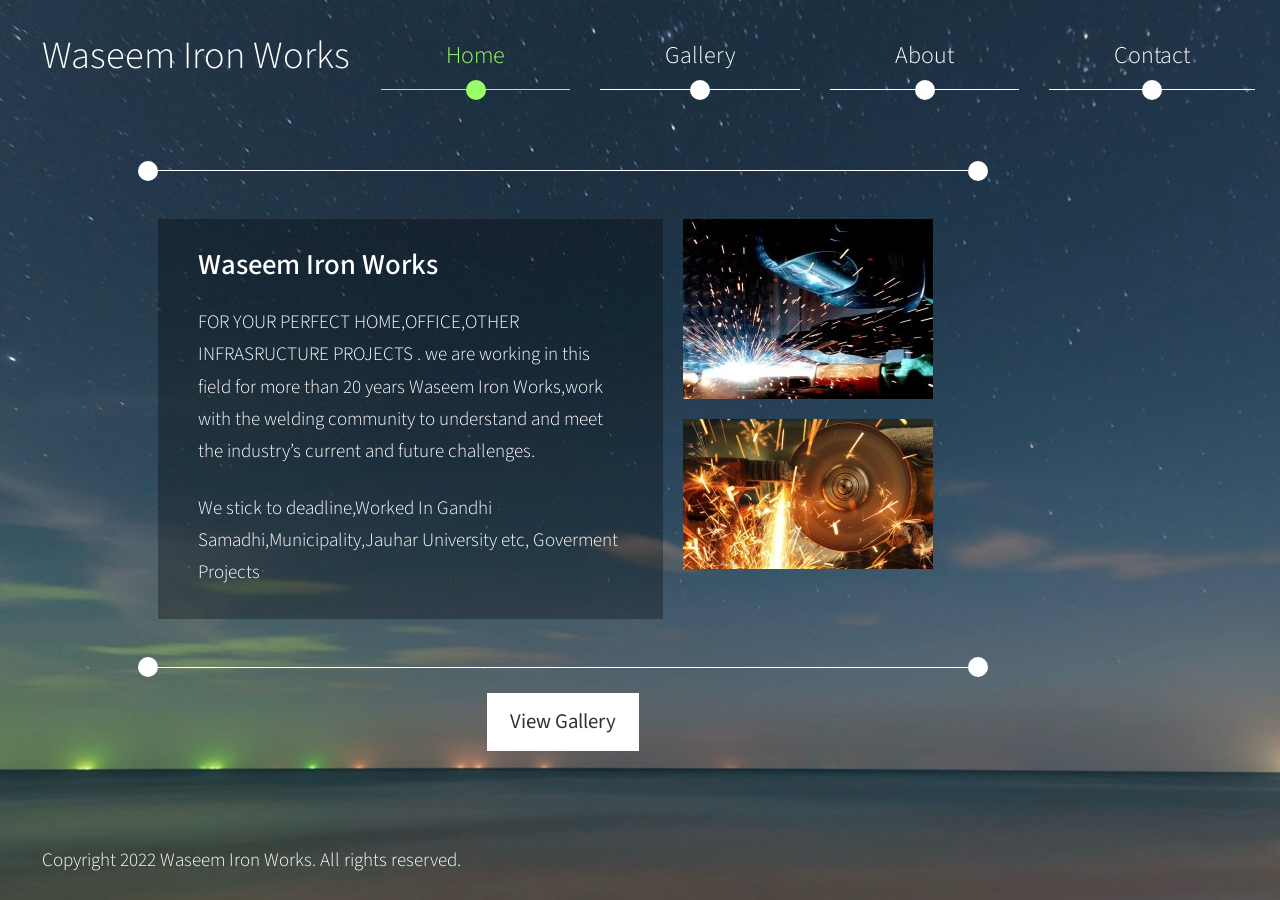
==== commit 98a3f695: "Add files via upload" ====
--- a/index.html
+++ b/index.html
@@ -1,327 +1,263 @@
 <!DOCTYPE html>
+<html lang="en">
+<head>
+    <meta charset="UTF-8">
+    <meta http-equiv="X-UA-Compatible" content="IE=edge">
+    <meta name="viewport" content="width=device-width, initial-scale=1.0">
+    <title>Waseem Iron Works</title>
+    <link href="https://fonts.googleapis.com/css2?family=Source+Sans+Pro:wght@300;400&display=swap" rel="stylesheet">
+    <link rel="stylesheet" href="css/bootstrap.min.css">
+    <link rel="stylesheet" href="css/slick.css" type="text/css" /> 
+    <link rel="stylesheet" href="css/templatemo-style.css">
 <!--
-	Be by TEMPLATE STOCK
-	templatestock.co @templatestock
-	Released for free under the Creative Commons Attribution 3.0 license (templated.co/license)
+    
+TemplateMo 560 Astro Motion
+
+https://templatemo.com/tm-560-astro-motion
+
 -->
-<html lang="en">
-
-<head>
-    <script async src="https://pagead2.googlesyndication.com/pagead/js/adsbygoogle.js?client=ca-pub-7844459286275274"
-     crossorigin="anonymous"></script>
-    <!-- Global site tag (gtag.js) - Google Analytics -->
-<script async src="https://www.googletagmanager.com/gtag/js?id=G-EFXDH7WCR5"></script>
-<script>
-  window.dataLayer = window.dataLayer || [];
-  function gtag(){dataLayer.push(arguments);}
-  gtag('js', new Date());
-
-  gtag('config', 'G-EFXDH7WCR5');
-</script>
-<script>(function(w,d,s,l,i){w[l]=w[l]||[];w[l].push({'gtm.start':
-new Date().getTime(),event:'gtm.js'});var f=d.getElementsByTagName(s)[0],
-j=d.createElement(s),dl=l!='dataLayer'?'&l='+l:'';j.async=true;j.src=
-'https://www.googletagmanager.com/gtm.js?id='+i+dl;f.parentNode.insertBefore(j,f);
-})(window,document,'script','dataLayer','GTM-P49RJPG');</script>
-<!-- End Google Tag Manager -->
-    <meta charset="utf-8">
-    <meta http-equiv="X-UA-Compatible" content="IE=edge">
-    <meta name="viewport" content="width=device-width, initial-scale=1">
-    <meta name="description" content="">
-    <meta name="author" content="">
-    <title>Waseem Iron Works| Best iron work in Rampur</title>
-    <link rel="shortcut icon" type="image/png" href="assets/img/android-icon-96x96.png">
-
-    <!-- =============== Bootstrap Core CSS =============== -->
-    <link rel="stylesheet" href="assets/css/bootstrap.min.css" type="text/css">
-    <!-- =============== fonts awesome =============== -->
-    <link rel="stylesheet" href="assets/font/css/font-awesome.min.css" type="text/css">
-    <!-- =============== Plugin CSS =============== -->
-    <link rel="stylesheet" href="assets/css/animate.min.css" type="text/css">
-    <!-- =============== Custom CSS =============== -->
-    <link rel="stylesheet" href="assets/css/style.css" type="text/css">
-    <!-- =============== Owl Carousel Assets =============== -->
-    <link href="assets/owl-carousel/owl.carousel.css" rel="stylesheet">
-    <link href="assets/owl-carousel/owl.theme.css" rel="stylesheet">
-	
-	 <link rel="stylesheet" href="assets/css/isotope-docs.css" media="screen">
-	  <link rel="stylesheet" href="assets/css/baguetteBox.css">
-      <link rel="preconnect" href="https://fonts.googleapis.com">
-<link rel="preconnect" href="https://fonts.gstatic.com" crossorigin>
-<link href="https://fonts.googleapis.com/css2?family=Playfair+Display:wght@600&display=swap" rel="stylesheet">
-<meta name="google-site-verification" content="4wvTnn_7hhYgjQVnH9jibUwGyBnIuCoTpG7QRl6YNvE" />
-
-    <!-- HTML5 Shim and Respond.js IE8 support of HTML5 elements and media queries -->
-    <!-- WARNING: Respond.js doesn't work if you view the page via file:// -->
-    <!--[if lt IE 9]>
-        <script src="https://oss.maxcdn.com/libs/html5shiv/3.7.0/html5shiv.js"></script>
-        <script src="https://oss.maxcdn.com/libs/respond.js/1.4.2/respond.min.js"></script>
-    <![endif]-->
-	
 </head>
-
 <body>
-    <!-- Google Tag Manager (noscript) -->
-<noscript><iframe src="https://www.googletagmanager.com/ns.html?id=GTM-P49RJPG"
-height="0" width="0" style="display:none;visibility:hidden"></iframe></noscript>
-<!-- End Google Tag Manager (noscript) -->
-    <!-- =============== Preloader =============== -->
-    <div id="preloader">
-        <div id="loading">
-		<img width="256" height="32" src="assets/img/loading-cylon-red.svg">	
+    <video autoplay muted loop id="bg-video">
+        <source src="video/gfp-astro-timelapse.mp4" type="video/mp4">
+    </video>
+    <div class="page-container">
+      <div class="container-fluid">
+        <div class="row">
+          <div class="col-xs-12">
+            <div class="cd-slider-nav">
+              <nav class="navbar navbar-expand-lg" id="tm-nav">
+                <a class="navbar-brand" href="#">Waseem Iron Works</a>
+                  <button class="navbar-toggler" type="button" data-bs-toggle="collapse" data-bs-target="#navbar-supported-content" aria-controls="navbarSupportedContent" aria-expanded="false" aria-label="Toggle navigation">
+                    <span class="navbar-toggler-icon"></span>
+                  </button>
+                  <div class="collapse navbar-collapse" id="navbar-supported-content">
+                    <ul class="navbar-nav mb-2 mb-lg-0">
+                      <li class="nav-item selected">
+                        <a class="nav-link" aria-current="page" href="#0" data-no="1">Home</a>
+                        <div class="circle"></div>
+                      </li>
+                      <li class="nav-item">
+                        <a class="nav-link" href="#0" data-no="2">Gallery</a>
+                        <div class="circle"></div>
+                      </li>
+                      <li class="nav-item">
+                        <a class="nav-link" href="#0" data-no="3">About</a>
+                        <div class="circle"></div>
+                      </li>
+                      <li class="nav-item">
+                        <a class="nav-link" href="#0" data-no="4">Contact</a>
+                        <div class="circle"></div>
+                      </li>
+                    </ul>
+                  </div>
+              </nav>
+            </div>
+          </div>          
+        </div>        
+      </div>      
+      <div class="container-fluid tm-content-container">
+        <ul class="cd-hero-slider mb-0 py-5">
+          <li class="px-3" data-page-no="1">
+            <div class="page-width-1 page-left">
+              <div class="d-flex position-relative tm-border-top tm-border-bottom intro-container">
+                <div class="intro-left tm-bg-dark">
+                  <h2 class="mb-4">Waseem Iron Works</h2>
+                  <p class="mb-4">
+                    FOR YOUR PERFECT HOME,OFFICE,OTHER INFRASRUCTURE PROJECTS . we are working in this field for more than 20 years
+                    Waseem Iron Works,work with the welding community to understand and meet the industry’s current and future challenges. </p>
+                  <p class="mb-0">
+                    We stick to deadline,Worked In Gandhi Samadhi,Municipality,Jauhar University etc, Goverment Projects </p>
+                </div>
+                <div class="intro-right">
+                  <img src="img/home-img-1.jpg" alt="Image" class="img-fluid intro-img-1">
+                  <img src="img/home-img-2.jpg" alt="Image" class="img-fluid intro-img-2">
+                </div>
+                <div class="circle intro-circle-1"></div>
+                <div class="circle intro-circle-2"></div>
+                <div class="circle intro-circle-3"></div>
+                <div class="circle intro-circle-4"></div>
+              </div>
+              <div class="text-center">
+                <a href="#0" data-page-no="2" class="btn btn-primary tm-intro-btn tm-page-link">
+                  View Gallery
+                </a>
+              </div>            
+            </div>            
+          </li>
+          <li data-page-no="2">
+            <!-- Image Carousel -->
+            <div class="mx-auto position-relative gallery-container">
+              <div class="circle intro-circle-1"></div>
+              <div class="circle intro-circle-2"></div>
+              <div class="mx-auto tm-border-top gallery-slider">
+                <figure class="effect-julia item">
+                    <img src="img/gallery-img-01.jpg" alt="Image">
+                    <figcaption>
+                        <div>
+                            <p>Jauhar University</p>
+                        </div>
+                  
+                    </figcaption>
+                </figure>
+                <figure class="effect-julia item">
+                    <img src="img/gallery-img-02.jpg" alt="Image">
+                    <figcaption>
+                        <div>
+                            <p>Gandhi Samadhi,Rampur</p>
+                        </div>
+                        
+                    </figcaption>
+                </figure>
+                <figure class="effect-julia item">
+                    <img src="img/gallery-img-03.jpg" alt="Image">
+                    <figcaption>
+                        <div>
+                            <p>Iron Railing</p>
+                        </div>
+                        
+                    </figcaption>
+                </figure>
+                <figure class="effect-julia item">
+                    <img src="img/gallery-img-04.jpg" alt="Image">
+                    <figcaption>
+                        <div>
+                            <p>Iron Grid Gate</p>
+                        </div>
+                        
+                    </figcaption>
+                </figure>
+                <figure class="effect-julia item">
+                    <img src="img/gallery-img-05.jpg" alt="Image">
+                    <figcaption>
+                        <div>
+                            <p>Beautiful Iron Gate</p>
+                        </div>
+                        
+                    </figcaption>
+                </figure>
+                <figure class="effect-julia item">
+                    <img src="img/gallery-img-06.jpg" alt="Image">
+                    <figcaption>
+                        <div>
+                            <p>Iron Gate for home</p>
+                        </div>
+                        
+                    </figcaption>
+                </figure>
+                <figure class="effect-julia item">
+                    <img src="img/gallery-img-07.jpg" alt="Image">
+                    <figcaption>
+                        <div>
+                            <p>Iron Gate with aesthetic design</p>
+                        </div>
+                        
+                    </figcaption>
+                </figure>
+                <figure class="effect-julia item">
+                    <img src="img/gallery-img-08.jpg" alt="Image">
+                    <figcaption>
+                        <div>
+                            <p>Iron Railing for balcony</p>
+                        </div>
+                        
+                    </figcaption>
+                </figure>
+                <figure class="effect-julia item">
+                    <img src="img/gallery-img-09.jpg" alt="Image">
+                    <figcaption>
+                        <div>
+                            <p>Julia dances in the deep dark</p>
+                        </div>
+                        <a href="#">View more</a>
+                    </figcaption>
+                </figure>
+              </div>
+            </div>
+          </li>
+          <li data-page-no="3" class="px-3">
+            <div class="position-relative page-width-1 page-right tm-border-top tm-border-bottom">
+              <div class="circle intro-circle-1"></div>
+              <div class="circle intro-circle-2"></div>
+              <div class="circle intro-circle-3"></div>
+              <div class="circle intro-circle-4"></div>
+              <div class="tm-bg-dark content-pad">
+                <h2 class="mb-4">About our company</h2>
+                <p class="mb-4">
+                  Waseem Iron Works is a Professional Iron works Platform. We're dedicated to providing you the best of iron works
+                </p>
+                <p>
+                  with a focus on dependability and infrastructure service. We're working to turn our passion for iron works
+                </p>
+              </div>              
+            </div>
+          </li>
+          <li data-page-no="4">
+            <div class="mx-auto page-width-2">
+              <div class="row">
+                <div class="col-md-6 me-0 ms-auto">
+                  <h2 class="mb-4">Contact Us</h2>
+                </div>
+              </div>
+              <div class="row">
+                <div class="col-md-6 tm-contact-left">
+                  <form action="https://formspree.io/f/xvolgdje" method="POST" class="contact-form">
+                    <div class="input-group tm-mb-30">
+                        <input name="name" type="text" class="form-control rounded-0 border-top-0 border-end-0 border-start-0" placeholder="Name">
+                    </div>
+                    <div class="input-group tm-mb-30">
+                        <input name="email" type="text" class="form-control rounded-0 border-top-0 border-end-0 border-start-0" placeholder="Email">
+                    </div>
+                    <div class="input-group tm-mb-30">
+                        <textarea rows="5" name="message" class="textarea form-control rounded-0 border-top-0 border-end-0 border-start-0" placeholder="Message"></textarea>
+                    </div>
+                    <div class="input-group justify-content-end">
+                        <input type="submit" class="btn btn-primary tm-btn-pad-2" value="Send">
+                    </div>
+                  </form>
+                </div>
+                <div class="col-md-6 tm-contact-right">                  
+                  <p class="mb-4">
+                    Bypass Road,Near Sugar Mill,Baba Deep Singh Nagar
+                    Mobile: 9219349996
+                    Mobile: 9105649768
+                  </p>
+                  <div>
+                    Email: <a href="mailto:fardeenansari8077@gmail.com" class="tm-link-white">fardeenansari8077@gmail.com</a>
+                  </div>
+                  
+                  <!-- Map -->
+                  <div class="map-outer">
+                    <div class="gmap-canvas">
+                        <iframe width="100%" height="400" id="gmap-canvas"
+                            src="https://www.google.com/maps/embed?pb=!1m18!1m12!1m3!1d7295863.831231742!2d68.96031050042568!3d26.76244791447703!2m3!1f0!2f0!3f0!3m2!1i1024!2i768!4f13.1!3m3!1m2!1s0x390a8dc48243a549%3A0x7d043cbdd97cf718!2sWaseem%20Iron%20works!5e0!3m2!1sen!2sin!4v1661329497581!5m2!1sen!2sin"
+                            frameborder="0" scrolling="no" marginheight="0" marginwidth="0"></iframe>
+                    </div>
+                </div>
+                </div>
+              </div>
+            </div>            
+          </li>
+        </ul>
+    </div>
+    <div class="container-fluid">
+      <footer class="row mx-auto tm-footer">
+        <div class="col-md-6 px-0">
+          Copyright 2022 Waseem Iron Works. All rights reserved.
         </div>
+        
+      </footer>
     </div>
-    <!-- =============== nav =============== -->
-    <nav id="mainNav" class="navbar navbar-default navbar-fixed-top">
-        <div class="container">
-            <div class="container-fluid">
-                <!-- Brand and toggle get grouped for better mobile display -->
-                <div class="navbar-header">
-                    <button type="button" class="navbar-toggle collapsed" data-toggle="collapse" data-target="#bs-example-navbar-collapse-1">
-                        <span class="sr-only">Toggle navigation</span>
-                        <span class="icon-bar"></span>
-                        <span class="icon-bar"></span>
-                        <span class="icon-bar"></span>
-                    </button>
-                    <a class="navbar-brand" href="#"><img src="assets/img/logo.png" alt="Logo">
-                    </a>
-                </div>
-
-                <!-- Collect the nav links, forms, and other content for toggling -->
-
-                <div class="collapse navbar-collapse" id="bs-example-navbar-collapse-1">
-                    <ul class="nav navbar-nav navbar-right">
-						<li>
-                            <a class="page-scroll" href="#home">Home</a>
-                        </li>
-                        <li>
-                            <a class="page-scroll" href="#about">About</a>
-                        </li>
-                        <li>
-                            <a class="page-scroll" href="#Services">Services</a>
-                        </li>
-                    	<li>
-                            <a class="page-scroll" href="#contact">Contact</a>
-                        </li>
-                    </ul>
-                </div>
-                <!-- =============== navbar-collapse =============== -->
-
-            </div>
-        </div>
-        <!-- =============== container-fluid =============== -->
-    </nav>
-    <!-- =============== header =============== -->
-    <header id="home" class="header">
-		<!-- =============== container =============== -->
-        <div class="container">
-            <div class="header-content row">
-				
-
-				<div id="owl-demo" class="owl-carousel header1">
-				  <div>
-				  <div class="col-xs-12 col-sm-6 col-md-6 header-text">
-                    <h2 class="wow bounceIn animated" data-wow-delay=".40s">BEST <span>IRON</span> WORKS <br/>IN RAMPUR</h2>
-                    <h3 class="wow bounceIn animated" data-wow-delay=".50s">FOR YOUR PERFECT HOME,OFFICE,OTHER INFRASRUCTURE PROJECT </h3>
-                    <p class="wow bounceIn animated" data-wow-delay=".60s">we are working in this field for more than 20 years</p>
-                    <p>
-                        
-                        </div>
-                    </p>
-					</div>               
-				</div>
-				 <div>
-				  <div class="col-xs-12 col-sm-6 col-md-6 header-text">
-                    <h2 class="wow bounceIn animated" data-wow-delay=".40s">FRIENDLY <span>THIS</span> FOR <br/>YOUR WEBSITE</h2>
-                    <h3 class="wow bounceIn animated" data-wow-delay=".50s">FOR YOUR WEBSITE </h3>
-                    <p class="wow bounceIn animated" data-wow-delay=".60s">Lorem ipsum dolor sit amet, consectetur adipiscing elit.We ensure sit amet, consectetur adipiscing elit</p>
-                    <p>
-                
-                        </div>
-                    
-					               
-				</div>
-				</div>				 
-				</div>
-
-
-                
-        </div>
-		<!-- =============== container end =============== -->
-    </header>
-    <!-- =============== About =============== -->
-    <section id="about" class="">
-		<!-- =============== container =============== -->
-        <div class="container">            
-            <div class="row">
-                <div class="col-xs-12 col-sm-12 col-md-6 wow fadeInDown animated" data-wow-delay=".5s">
-                   <h2>About Us</h2>
-				   <p> <b>Waseem Iron Works</b> works with the welding community to understand and meet the industry’s current and future challenges. </p>
-				   <ul>
-					   <li>We provide 24/7 service</li>
-					   <li>We strick to deadline</li>
-					   <li>We offer upfront pricing</li>
-					   <li>Worked In Gandhi Samadhi,Municipality,Jauhar University etc.</li>
-				   </ul>
-                  </div>
-                  <div class="col-xs-12 col-sm-12 col-md-6 wow fadeInRight animated" data-wow-delay=".5s">
-                     <img src="assets/img/about-img.jpg"/>               
-                  </div>     
-            </div>
-        </div>   
-		<!-- =============== container end =============== -->		
-      
-		<!-- =============== container end =============== -->		
-    </section>	
-	<!-- =============== Services =============== -->
-    <section id="Services" class="">
-		<!-- =============== container =============== -->
-        <div class="container">            
-            <div class="row">
-			 <div class="col-xs-12 col-sm-12 col-md-6 wow fadeInLeft animated" data-wow-delay=".5s">
-                     <img src="assets/img/services-img.jpg" class="img-left"/>               
-                  </div>     
-                <div class="col-xs-12 col-sm-12 col-md-6 wow fadeInRight animated" data-wow-delay=".5s">
-                   <h2>Services</h2>
-				   <p>With dedicated and sincere efforts put in by our efficient professionals, we provide high quality iron works Services. The provided services are executed by us as per the clients’ specific needs and requirements within the assured period of time. Furthermore, we provide these welding services at industry leading rates </p>
-				   <p><u>Waseem Iron Works</u> is fully equipped with today’s latest equipment and techniques to meet our customer’s specifications. An appropriate welding quality system is the foundation of delivering a quality welded product or service</p>
-                  </div>
-                 
-            </div>
-        </div>   
-		<!-- =============== container end =============== -->		
-    </section>	
-	<!-- =============== for box =============== -->		
-	
-		<!-- =============== container end =============== -->		
-    </section>	
-	<section id="contact">
-	<!-- =============== container =============== -->
-		<div class="container">
-			    <div class="row">
-                <div class="title">
-				<h2>Contact</h2>
-				<p>Meet some of our lovely, passionate, positive people.</p>
-				</div>
-			</div>
-
-			<div class="row">
-
-				<div class="col-xs-12 col-sm-12 col-md-12 wow bounceIn animated" data-wow-delay=".1s">
-
-					<form action="https://formspree.io/f/xvolgdje" method="post">
-						<div class="ajax-hidden">
-							<div class="col-xs-12 col-sm-6 col-md-6 form-group wow fadeInUp animated">
-								<label for="c_name" class="sr-only">Name</label>
-								<input type="text" placeholder="Name" name="name" class="form-control" id="name" required="">
-							</div>
-
-							<div data-wow-delay=".1s" class="col-xs-12 col-sm-6 col-md-6 form-group wow fadeInUp animated">
-								<label for="c_email" class="sr-only">Email</label>
-								<input type="email" placeholder="E-mail" name="email" class="form-control" id="email" pattern="^[A-Za-z0-9](([_\.\-]?[a-zA-Z0-9]+)*)@([A-Za-z0-9]+)(([\.\-]?[a-zA-Z0-9]+)*)\.([A-Za-z]{2,})$" placeholder="e.g. info@envato.com" required="">
-							</div>
-
-							<div data-wow-delay=".2s" class="col-xs-12 col-sm-12 col-md-12 form-group wow fadeInUp animated">
-								<textarea placeholder="Message" rows="7" name="description" id="description" class="form-control" required=""></textarea>
-							</div>
-
-							<button data-wow-delay=".3s" class="btn btn-sm btn-block wow fadeInUp animated" type="submit">Send Message</button>
-						</div>
-						<div class="ajax-response"></div>
-					</form>
-
-				</div>              
-			</div>
-		</div><!-- =============== container end =============== -->
-	</section>
-    <!-- Footer -->
-    <footer id="footer">
-	<!-- =============== container =============== -->
-    <div class="container">
-			    <div class="row">
-                <div class="col-xs-12 col-sm-6 col-md-6">
-
-					<ul class="social-links">
-						<li><b>LOCATE US!</b><a class="wow fadeInUp animated" href="https://maps.app.goo.gl/mHRNNnncvB9kz7UU8" target="_blank" style="visibility: visible; animation-name: fadeInUp;"><i class="fa fa-map-marker"></i></a></li>
-                    </ul>
-					
-
-                    
-
-				</div>
-				<div data-wow-delay=".6s" class="col-xs-12 col-sm-6 col-md-6 wow bounceIn  animated" style="visibility: visible; animation-delay: 0.6s; animation-name: bounceIn;">
-
-					  <section class="widget widget_text" id="text-15">
-                         <h3 class="widget-title">Rampur,Uttar Pradesh</h3> <div class="textwidget">Bypass Road,Near Sugar Mill,Baba Deep Singh Nagar<br>
-                        <p>Mobile: 9219349996<br>
-                        Mobile: 9105649768<br>
-                        E-mail: Fardeenansari8077@gmail.com</a></p>
-
-                        <a href="https://maps.app.goo.gl/mHRNNnncvB9kz7UU8"target="_blank">Get directions on the map</a> →</div>
-                        
-                        <h3>Made With &hearts; By <u>Fardeen Ansari</u></h3>
-                    </section>
-
-				</div>
-			</div>
-    </div><!-- =============== container end =============== -->
-	</footer>    
-	<!-- =============== jQuery =============== -->
-    <script src="assets/js/jquery.js"></script>
-	 <script src="assets/js/isotope-docs.min.js"></script>
-    <!-- =============== Bootstrap Core JavaScript =============== -->
-    <script src="assets/js/bootstrap.min.js"></script>
-    <!-- =============== Plugin JavaScript =============== -->
-    <script src="assets/js/jquery.easing.min.js"></script>
-    <script src="assets/js/jquery.fittext.js"></script>
-    <script src="assets/js/wow.min.js"></script> 
-	<!-- =============== owl carousel =============== -->
-    <script src="assets/owl-carousel/owl.carousel.js"></script>  
-	<!-- Isotope does NOT require jQuery. But it does make things easier -->
-
-<script src="assets/js/baguetteBox.js" async></script>
-<script src="assets/js/plugins.js" async></script>
- 
-    <!-- =============== Custom Theme JavaScript =============== -->
-    <script src="assets/js/creative.js">	</script> 
-<script src="assets/js/jquery.nicescroll.min.js"></script>
-
-<script>
-  $(document).ready(function() {
-  
-	var nice = $("html").niceScroll();  // The document page (body)
-	
-	$("#div1").html($("#div1").html()+' '+nice.version);
-    
-    $("#boxscroll").niceScroll({cursorborder:"",cursorcolor:"#00F",boxzoom:true}); // First scrollable DIV
-
-    $("#boxscroll2").niceScroll("#contentscroll2",{cursorcolor:"#F00",cursoropacitymax:0.7,boxzoom:true,touchbehavior:true});  // Second scrollable DIV
-    $("#boxframe").niceScroll("#boxscroll3",{cursorcolor:"#0F0",cursoropacitymax:0.7,boxzoom:true,touchbehavior:true});  // This is an IFrame (iPad compatible)
-	
-    $("#boxscroll4").niceScroll("#boxscroll4 .wrapper",{boxzoom:true});  // hw acceleration enabled when using wrapper
-    
-  });
-</script>
-<script>
-window.onload = function() {
-    if(typeof oldIE === 'undefined' && Object.keys)
-        hljs.initHighlighting();
-
-    baguetteBox.run('.baguetteBoxOne');
-    baguetteBox.run('.baguetteBoxTwo');
-    baguetteBox.run('.baguetteBoxThree', {
-        animation: 'fadeIn'
-    });
-    baguetteBox.run('.baguetteBoxFour', {
-        buttons: false
-    });
-    baguetteBox.run('.baguetteBoxFive', {
-        captions: function(element) {
-            return element.getElementsByTagName('img')[0].alt;
-        }
-    });
-};
-</script>
+  </div>
+  <!-- Preloader, https://ihatetomatoes.net/create-custom-preloading-screen/ -->
+  <div id="loader-wrapper">            
+    <div id="loader"></div>
+    <div class="loader-section section-left"></div>
+    <div class="loader-section section-right"></div>
+  </div>  
+  <script src="js/jquery-3.5.1.min.js"></script>
+  <script src="js/bootstrap.min.js"></script>
+  <script src="js/slick.js"></script>
+  <script src="js/templatemo-script.js"></script>
 </body>
-</html>
-
+</html>
--- a/css/templatemo-style.css
+++ b/css/templatemo-style.css
@@ -0,0 +1,666 @@
+/*
+
+TemplateMo 560 Astro Motion
+
+https://templatemo.com/tm-560-astro-motion
+
+*/
+
+html, body, .page-container {
+    height: 100%;
+}
+
+body {
+    font-family: 'Source Sans Pro', sans-serif;
+    font-size: 19px;
+    font-weight: 300;
+    color: white;
+    line-height: 1.5;
+}
+
+a {
+	color: #9F6;
+    text-decoration: none;
+    transition: all 0.3s ease;
+}
+
+a:hover {
+	color: #3CF;
+}
+
+p {
+    line-height: 1.7;
+}
+
+h2 {
+    font-size: 1.8rem;
+}
+
+.highlight {
+    color: #99FF66;
+}
+
+.page-container {
+    display: flex;
+    flex-direction: column;
+    justify-content: space-between;
+    padding-left: 30px;
+    padding-right: 30px;
+}
+
+.container-fluid {
+    max-width: 1860px;
+}
+
+.btn {
+    font-size: 1.3rem;
+    padding: 13px 23px;
+    border-radius: 0;
+}
+
+.btn-primary {
+    background-color: white;
+    border: none;
+    color: #333;
+}
+
+.btn-primary:hover,
+.btn-primary:focus {
+    color: #5cac38;
+    background-color: white;
+}
+
+/* Style the video: 100% width and height to cover the entire window */
+#bg-video {
+    position: fixed;
+    left: 50%;
+    top: 50%;
+    bottom: auto;
+    right: auto;
+    min-width: 100%;
+    min-height: 100%;
+    transform: translateX(-50%) translateY(-50%);
+    z-index: -100;
+    background-image: url(../img/tm-astro-bg.jpg);
+    background-position: center;
+    background-size: cover;
+    background-repeat: no-repeat;
+}
+
+#tm-nav {
+    z-index: 1000;
+}
+
+.navbar a {
+    color: white;
+}
+
+.navbar-brand {
+    font-size: 2.4rem;
+}
+
+.navbar {
+    margin-top: 15px;
+}
+
+.navbar .navbar-nav .nav-item {
+    margin-left: 15px;
+    margin-right: 15px;
+}
+
+.navbar .navbar-nav .nav-item:last-child {
+    margin-right: 0;
+}
+
+.navbar .navbar-nav .nav-item .nav-link {
+    font-size: 1.5rem;
+    padding: 15px 65px;
+    border-bottom: 1px solid white;
+}
+
+.nav-item {
+    position: relative;
+}
+
+.circle {
+    position: absolute;
+    left: calc(50% - 10px);
+    bottom: -10px;
+    width: 20px;
+    height: 20px; 
+    background-color: white;
+    border-radius: 50%;
+}
+
+.tm-border-bottom {
+    border-bottom: 1px solid white;
+    padding-bottom: 48px;
+}
+
+.tm-border-top {
+    border-top: 1px solid white;
+    padding-top: 48px;
+}
+
+.navbar .navbar-nav .nav-item.selected .nav-link,
+.navbar .navbar-nav .nav-item .nav-link:hover {
+    color: #99FF66;
+    border-bottom: 1px solid #99FF66;
+}
+
+.cd-slider-nav li.selected a+.circle,
+.navbar .navbar-nav .nav-item .nav-link:hover+.circle {
+    background-color: #99FF66;
+}
+
+.navbar-toggler-icon {
+    background-image: url("data:image/svg+xml;charset=utf8,%3Csvg viewBox='0 0 30 30' xmlns='http://www.w3.org/2000/svg'%3E%3Cpath stroke='rgba(255, 255, 255, 0.8)' stroke-width='2' stroke-linecap='round' stroke-miterlimit='10' d='M4 7h22M4 15h22M4 23h22'/%3E%3C/svg%3E");
+}
+
+.navbar-toggler {
+    border: 1px solid rgba(255,255,255,1);
+}
+
+.navbar-toggler:focus {
+    box-shadow: none;
+}
+
+.tm-link-white {
+    color: white;
+}
+
+.tm-link-white:hover,
+.tm-link-white:focus {
+    color: #99FF66;
+}
+
+.cd-hero-slider {
+    padding: 10px 0;
+}
+
+.cd-hero-slider li { 
+    list-style: none;
+}
+
+.content-pad {
+    padding: 40px 30px;
+}
+
+.page-width-1 {
+    max-width: 810px;
+}
+
+.page-width-2 {
+    max-width: 912px;
+}
+
+.page-left {
+    margin-left: 100px;
+}
+
+.page-right {
+    margin-right: 100px;
+    margin-left: auto;
+}
+
+.tm-bg-dark {
+    background-color: rgba(0,0,0,0.3);
+}
+
+.intro-left {
+    margin-right: 20px;
+    padding: 30px 40px;
+    max-width: 505px;    
+}
+
+.intro-img-1 {
+    margin-bottom: 20px;
+}
+
+.intro-circle-1 {
+    left: -20px;
+    top: -10px;
+}
+
+.intro-circle-2 {
+    right: -20px;
+    top: -10px;
+    left: auto;
+}
+
+.intro-circle-3 {
+    right: -20px;
+    bottom: -10px;
+    left: auto;
+}
+
+.intro-circle-4 {
+    left: -20px;
+    bottom: -10px;
+}
+
+.tm-intro-btn {
+    margin-top: 25px;
+}
+
+.tm-footer {
+    padding-top: 25px;
+    padding-bottom: 25px;
+    width: 100%;
+    display: flex;
+    justify-content: space-between;
+}
+
+/* Gallery page */
+.gallery-container {
+    max-width: 1300px;
+}
+
+.slick-dots {
+    bottom: -80px;
+}
+
+.gallery-slider figure {
+	position: relative;
+	float: left;
+    overflow: hidden;
+    margin: 0;
+    max-width: 240px;
+    margin-left: 10px;
+    margin-right: 10px;
+	height: auto;
+	background: #3085a3;
+	text-align: center;
+	cursor: pointer;
+}
+
+.gallery-slider figure img {
+	position: relative;
+	display: block;
+	min-height: 100%;
+	max-width: 100%;
+}
+
+.gallery-slider figure figcaption {
+	padding: 1em;
+	color: #fff;
+	text-transform: uppercase;
+	font-size: 1.25em;
+	-webkit-backface-visibility: hidden;
+	backface-visibility: hidden;
+}
+
+.gallery-slider figure figcaption::before,
+.gallery-slider figure figcaption::after {
+	pointer-events: none;
+}
+
+.gallery-slider figure figcaption,
+.gallery-slider figure figcaption > a {
+	position: absolute;
+	top: 0;
+	left: 0;
+	width: 100%;
+	height: 100%;
+}
+
+/* Anchor will cover the whole item by default */
+/* For some effects it will show as a button */
+.gallery-slider figure figcaption > a {
+	z-index: 1000;
+	text-indent: 200%;
+	white-space: nowrap;
+	font-size: 0;
+	opacity: 0;
+}
+
+.gallery-slider figure h2 {
+	word-spacing: -0.15em;
+  font-weight: 300;
+  font-size: 28px;
+}
+
+.gallery-slider figure h2 span {
+	font-weight: 800;
+}
+
+.gallery-slider figure h2,
+.gallery-slider figure p {
+	margin: 0;
+}
+
+.gallery-slider figure p {
+	letter-spacing: 1px;
+	font-size: 68.5%;
+}
+
+.gallery-section {
+  background-color: #99ccff;
+}
+
+.gallery-section .title {
+  padding-right: 13px;
+  margin-bottom: 80px;
+}
+
+/*---------------*/
+/***** Julia *****/
+/*---------------*/
+
+figure.effect-julia {
+	background: #2f3238;
+}
+
+figure.effect-julia img {
+	-webkit-transition: opacity 1s, -webkit-transform 1s;
+	transition: opacity 1s, transform 1s;
+	-webkit-backface-visibility: hidden;
+	backface-visibility: hidden;
+}
+
+figure.effect-julia figcaption {
+	display: flex;
+  align-items: center;
+}
+
+figure.effect-julia h2 {
+	position: relative;
+	padding: 0.5em 0;
+}
+
+figure.effect-julia p {
+	display: inline-block;
+	margin: 0 0 0.25em;
+	padding: 0.4em 1em;
+	background: rgba(255,255,255,0.9);
+	color: #2f3238;
+	text-transform: none;
+	font-weight: 500;
+	font-size: 75%;
+	-webkit-transition: opacity 0.35s, -webkit-transform 0.35s;
+	transition: opacity 0.35s, transform 0.35s;
+	-webkit-transform: translate3d(-360px,0,0);
+	transform: translate3d(-360px,0,0);
+}
+
+figure.effect-julia p:first-child {
+	-webkit-transition-delay: 0.15s;
+	transition-delay: 0.15s;
+}
+
+figure.effect-julia p:nth-of-type(2) {
+	-webkit-transition-delay: 0.1s;
+	transition-delay: 0.1s;
+}
+
+figure.effect-julia p:nth-of-type(3) {
+	-webkit-transition-delay: 0.05s;
+	transition-delay: 0.05s;
+}
+
+figure.effect-julia:hover p:first-child {
+	-webkit-transition-delay: 0s;
+	transition-delay: 0s;
+}
+
+figure.effect-julia:hover p:nth-of-type(2) {
+	-webkit-transition-delay: 0.05s;
+	transition-delay: 0.05s;
+}
+
+figure.effect-julia:hover p:nth-of-type(3) {
+	-webkit-transition-delay: 0.1s;
+	transition-delay: 0.1s;
+}
+
+figure.effect-julia:hover img {
+	opacity: 0.4;
+	-webkit-transform: scale3d(1.1,1.1,1);
+	transform: scale3d(1.1,1.1,1);
+}
+
+figure.effect-julia:hover p {
+	opacity: 1;
+	-webkit-transform: translate3d(0,0,0);
+	transform: translate3d(0,0,0);
+}
+
+.gallery-slider .slick-dots li.slick-active, 
+.gallery-slider .slick-dots li:hover {
+    background-color: #3CCDFF;
+}
+
+.gallery-slider .slick-dots li {
+    background-color: #ffffff;
+    width: 20px;
+    height: 20px;
+    border-radius: 100%;
+    margin: 0 10px;
+    transition: all 0.3s ease;
+}
+
+/* About page */
+.tm-about-container {
+    border-top: 1px solid white;
+    padding-top: 50px;
+    padding-bottom: 50px;
+    border-bottom: 1px solid white;
+}
+
+/* Contact page */
+.tm-contact-left {
+    padding-right: 55px;
+}
+
+.form-control {
+    font-size: 1.2rem;
+    padding: 15px 0;
+}
+
+.form-control,
+.form-control:focus {
+    color: white;
+    background-color: transparent;
+}
+
+.form-control:focus {
+    border-bottom: 1px solid #99FF66;
+    outline: 0;
+    -webkit-box-shadow: none;
+    box-shadow: none;
+  }
+
+.form-control::-webkit-input-placeholder { color: white; }
+.form-control:-moz-placeholder { color: white; }
+.form-control::-moz-placeholder { color: white; }
+.form-control:-ms-input-placeholder { color: white; }
+
+.tm-mb-30 {
+    margin-bottom: 30px;
+}
+
+.tm-mb-45 {
+    margin-bottom: 45px;
+}
+
+.tm-btn-pad-2 {
+    padding: 10px 38px;
+}
+
+.map-outer{
+    position:relative;
+}
+
+.gmap-canvas {
+    overflow:hidden;
+    background:none!important;
+}
+
+.map-outer,
+.gmap-canvas {
+    height:200px;
+    width:100%;
+}
+
+.tm-footer-right {
+    text-align: right;
+}
+
+@media (min-width: 992px)
+{
+    .navbar-expand-lg .navbar-collapse {
+        justify-content: flex-end;
+    }
+}
+
+@media (max-width: 1200px) {
+    .navbar .navbar-nav .nav-item .nav-link {
+        padding: 15px 45px;
+    }
+}
+
+@media (max-width: 1024px) {
+    .navbar .navbar-nav .nav-item .nav-link {
+        font-size: 1.2rem;
+    }
+}
+
+@media (max-width: 992px) {
+    .navbar {
+        margin-top: 0;
+    }
+
+    .navbar {
+        position: relative;
+    }
+    
+    .navbar-collapse {
+        position: absolute;
+        top: 63px;
+        right: 0;
+        background: rgb(54 75 96);
+        border-radius: 5px;
+    }
+
+    .navbar .navbar-nav .nav-item {
+        margin-bottom: 20px;
+    }
+
+    .page-left,
+    .page-right {
+        margin-left: auto;
+        margin-right: auto;
+    }
+
+    .cd-hero-slider {
+        padding: 10px 0;
+    }
+}
+
+@media (max-width: 834px) {
+    .intro-left {
+        width: 65%;
+    }
+
+    .intro-right {
+        width: 35%;
+    }
+}
+
+@media (max-width: 767px) {
+    .tm-contact-left {
+        padding-right: 15px;
+        margin-bottom: 50px;
+    }
+
+    .tm-footer-right {
+        text-align: left;
+        margin-top: 10px;
+    }
+}
+
+@media (max-width: 600px) {
+    .intro-left,
+    .intro-right {
+        width: 100%;
+    }
+
+    .intro-left {
+        margin-right: 0;
+        margin-bottom: 20px;
+        max-width: none;
+    }
+
+    .intro-right {
+        display: flex;
+        align-items: flex-start;
+        justify-content: space-between;
+    }
+
+    .intro-container {
+        flex-direction: column;
+    }
+
+    .intro-img-1 {
+        margin-right: 4%;
+        margin-bottom: 0;
+        width: 48%
+    }
+
+    .intro-img-2 {
+        width: 48%;
+    }
+}
+
+/* Preloader 
+	https://ihatetomatoes.net/create-custom-preloading-screen/
+*/
+/* ==========================================================================
+   Author's custom styles
+   ========================================================================== */
+   #loader-wrapper { position: fixed; top: 0; left: 0; width: 100%; height: 100%; z-index: 2000; }
+   #loader { display: block; position: relative; left: 50%; top: 50%; width: 150px; height: 150px; margin: -75px 0 0 -75px; border-radius: 50%; border: 3px solid transparent; border-top-color: #3498db; /* Chrome, Opera 15+, Safari 5+ */
+   	animation: spin 2s linear infinite; /* Chrome, Firefox 16+, IE 10+, Opera */ z-index: 2001; }
+   #loader:before { content: ""; position: absolute; top: 5px; left: 5px; right: 5px; bottom: 5px; border-radius: 50%; border: 3px solid transparent;
+   	border-top-color: #e74c3c; /* Chrome, Opera 15+, Safari 5+ */
+   animation: spin 3s linear infinite; /* Chrome, Firefox 16+, IE 10+, Opera */ }
+   #loader:after { content: ""; position: absolute; top: 15px; left: 15px; right: 15px; bottom: 15px; border-radius: 50%; border: 3px solid transparent;
+border-top-color: #f9c922; /* Chrome, Opera 15+, Safari 5+ */ animation: spin 1.5s linear infinite; /* Chrome, Firefox 16+, IE 10+, Opera */ }
+@keyframes spin {
+	0%   {  /* Chrome, Opera 15+, Safari 3.1+ */  /* IE 9 */
+		transform: rotate(0deg);  /* Firefox 16+, IE 10+, Opera */
+	}
+	100% {  /* Chrome, Opera 15+, Safari 3.1+ */  /* IE 9 */
+		transform: rotate(360deg);  /* Firefox 16+, IE 10+, Opera */
+	}
+}
+
+#loader-wrapper .loader-section { position: fixed; top: 0; width: 51%; height: 100%; background: #222222; z-index: 2000;  /* Chrome, Opera 15+, Safari 3.1+ */  /* IE 9 */ transform: translateX(0);  /* Firefox 16+, IE 10+, Opera */}
+
+#loader-wrapper .loader-section.section-left { left: 0; }
+
+#loader-wrapper .loader-section.section-right { right: 0; }
+
+/* Loaded */
+.loaded #loader-wrapper .loader-section.section-left {  /* Chrome, Opera 15+, Safari 3.1+ */  /* IE 9 */
+	transform: translateX(-100%);  /* Firefox 16+, IE 10+, Opera */  
+	transition: all 0.7s 0.3s cubic-bezier(0.645, 0.045, 0.355, 1.000);
+}
+
+.loaded #loader-wrapper .loader-section.section-right {  /* Chrome, Opera 15+, Safari 3.1+ */  /* IE 9 */
+	transform: translateX(100%);  /* Firefox 16+, IE 10+, Opera */  
+	transition: all 0.7s 0.3s cubic-bezier(0.645, 0.045, 0.355, 1.000);
+}
+
+.loaded #loader {
+	opacity: 0;  
+	transition: all 0.3s ease-out;
+}
+.loaded #loader-wrapper {
+	visibility: hidden;  /* Chrome, Opera 15+, Safari 3.1+ */  /* IE 9 */
+	transform: translateY(-100%);  /* Firefox 16+, IE 10+, Opera */  
+	transition: all 0.3s 1s ease-out;
+}
+/* JavaScript Turned Off */
+.no-js #loader-wrapper { display: none; }
+/*============ Preloader ends ==================================*/
